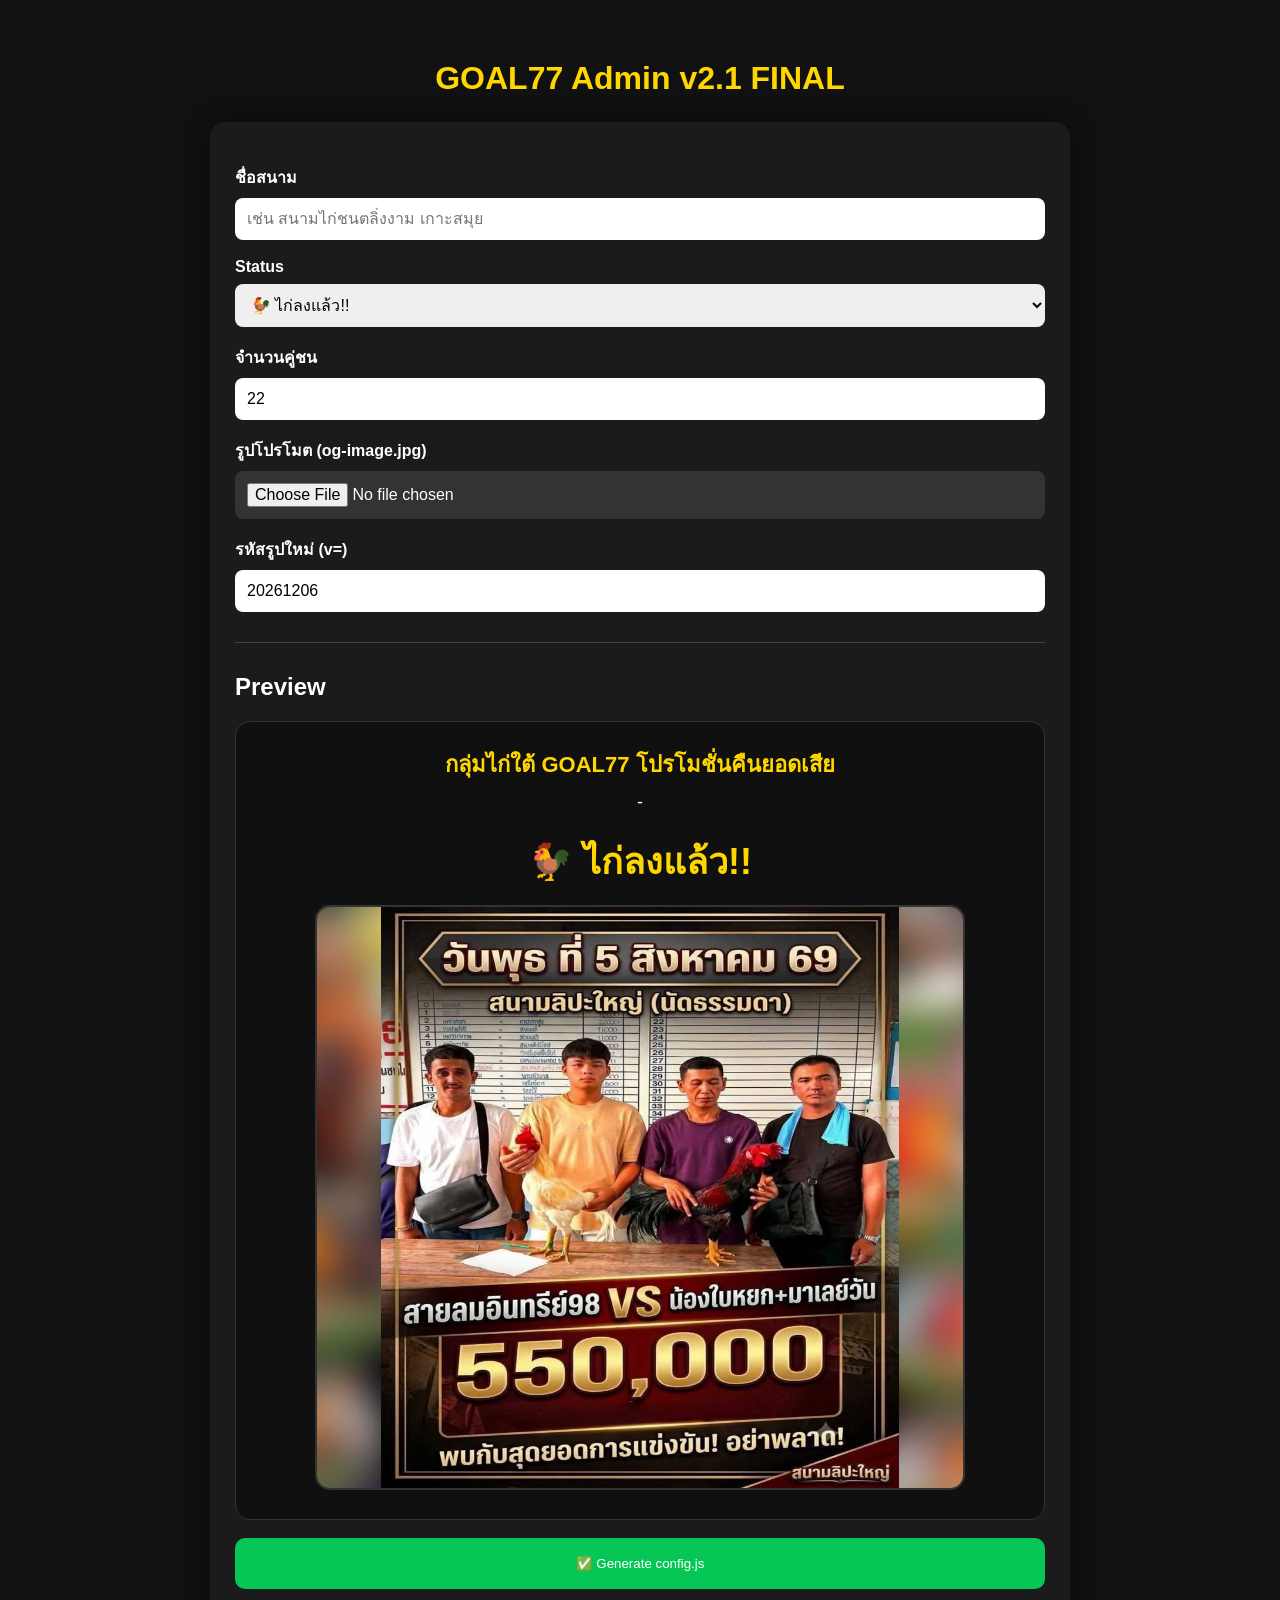
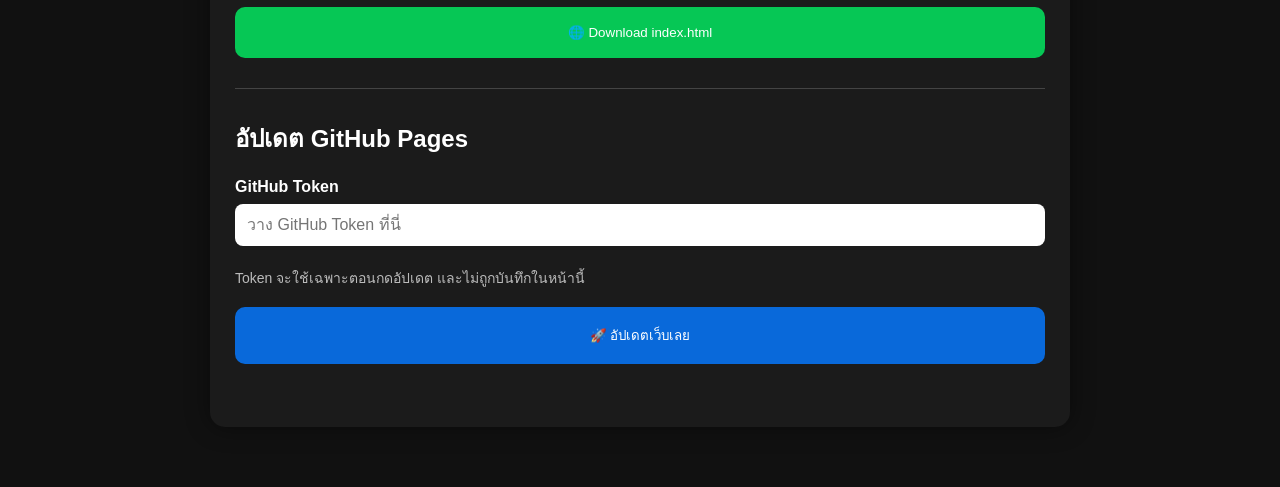
==== admin.html @ c363d934 "Update admin.html" ====
<!DOCTYPE html>
<html lang="th">
<head>
  <meta charset="UTF-8">
  <meta name="viewport" content="width=device-width, initial-scale=1.0">
  <title>GOAL77 Admin v2.1 FINAL</title>
  <style>
    * { box-sizing: border-box; }
    body { margin: 0; background: #111; color: #fff; font-family: "Segoe UI", Tahoma, sans-serif; }
    .container { width: min(900px, 100%); margin: 40px auto; padding: 20px; }
    h1 { color: #ffd700; text-align: center; margin: 0 0 25px; }
    .card { padding: 25px; border-radius: 15px; background: #1b1b1b; box-shadow: 0 0 25px rgba(0,0,0,.45); }
    label { display: block; margin: 18px 0 8px; font-weight: 700; }
    input, select { width: 100%; padding: 12px; border: 0; border-radius: 8px; font: inherit; }
    input[type=file] { background: #333; color: #fff; }
    hr { margin: 30px 0; border: 0; border-top: 1px solid #444; }
    .preview { margin-top: 14px; padding: 25px; text-align: center; border: 1px solid #333; border-radius: 15px; background: #101010; }
    .preview-brand { margin: 0 0 10px; color: #ffd700; font-size: 22px; font-weight: 700; }
    .preview-stadium { margin: 0 0 20px; font-size: 18px; }
    #previewStatus { margin: 0 0 15px; color: #ffd700; font-size: clamp(26px, 4vw, 36px); }
    #previewPairs { margin: 0 0 20px; color: #ff4d4d; font-size: clamp(20px, 3vw, 28px); }
    #previewImage { width: 100%; max-width: 650px; border: 2px solid #333; border-radius: 15px; }
    button { width: 100%; margin-top: 18px; padding: 18px; color: #fff; border: 0; border-radius: 10px; background: #06c755; font: 700 20px inherit; cursor: pointer; }
    button:hover { background: #05a84a; }
    .publish { background: #0969da; }
    .publish:hover { background: #0756b1; }
    .help { margin: 22px 0 0; color: #bbb; font-size: 14px; line-height: 1.5; }
    #publishStatus { min-height: 24px; margin: 14px 0 0; text-align: center; color: #ffd700; font-weight: 700; }
    #publishStatus a { display: inline-block; margin-top: 8px; color: #fff; text-decoration: underline; }
  </style>
</head>
<body>
  <main class="container">
    <h1>GOAL77 Admin v2.1 FINAL</h1>
    <section class="card">
      <label for="stadium">ชื่อสนาม</label>
      <input type="text" id="stadium" placeholder="เช่น สนามไก่ชนตลิ่งงาม เกาะสมุย">

    <label for="status">Status</label>

<select id="status">
    <option value="1">🐣 ไก่กำลังเคียง</option>
    <option value="2">🐥 ตอนนี้เคียงได้...คู่ มีเคียงเพิ่ม</option>
    <option value="3">✅ สรุปไก่ทั้งหมด XX คู่ !!!</option>
    <option value="4" selected>🐓 ไก่ลงแล้ว!!</option>
</select>

      <label for="pairs">จำนวนคู่ชน</label>
      <input type="number" id="pairs" min="0" value="22">

      <label for="image">รูปโปรโมต (og-image.jpg)</label>
      <input type="file" id="image" accept="image/*">

      <label for="imageVersion">รหัสรูปใหม่ (v=)</label>
      <input type="text" id="imageVersion" placeholder="เช่น 20260804 หรือ 20260804-2">

      <hr>
      <h2>Preview</h2>
      <div class="preview">
        <p class="preview-brand">กลุ่มไก่ใต้ GOAL77 โปรโมชั่นคืนยอดเสีย</p>
        <p id="previewStadium" class="preview-stadium">-</p>
        <h3 id="previewStatus">🐓 ไก่ลงแล้ว!!</h3>
        <h4 id="previewPairs">📋 สรุปไก่ทั้งหมด 22 คู่ชน</h4>
        <img id="previewImage" src="og-image.jpg" alt="Preview">
      </div>
      <button type="button" id="generate">✅ Generate config.js</button>
      <button type="button" id="downloadIndex">🌐 Download index.html</button>
      <hr>
      <h2>อัปเดต GitHub Pages</h2>
      <label for="githubToken">GitHub Token</label>
      <input type="password" id="githubToken" autocomplete="off" placeholder="วาง GitHub Token ที่นี่">
      <p class="help">Token จะใช้เฉพาะตอนกดอัปเดต และไม่ถูกบันทึกในหน้านี้</p>
      <button type="button" id="publish" class="publish">🚀 อัปเดตเว็บเลย</button>
      <p id="publishStatus" role="status" aria-live="polite"></p>
    </section>
  </main>

  <script>
    (() => {
      "use strict";
      const $ = (id) => document.getElementById(id);
      const stadium = $("stadium"), status = $("status"), pairs = $("pairs"), image = $("image");
      const version = $("imageVersion"), previewStadium = $("previewStadium"), previewStatus = $("previewStatus");
      const previewPairs = $("previewPairs"), previewImage = $("previewImage");

      function bangkokDate() {
        const p = new Intl.DateTimeFormat("en-CA", { timeZone: "Asia/Bangkok", year: "numeric", month: "2-digit", day: "2-digit" })
          .formatToParts(new Date()).reduce((o, x) => (x.type !== "literal" && (o[x.type] = x.value), o), {});
        return p.year + p.month + p.day;
      }
      version.value = bangkokDate();
      function data() { return { stadium: stadium.value.trim(), status: Number(status.value), pairs: Math.max(0, parseInt(pairs.value, 10) || 0), imageVersion: version.value.trim() || bangkokDate() }; }
      function statusText(d) { return d.status === 1 ? "🐣 ไก่กำลังเคียง" : d.status === 2 ? `🐥 ตอนนี้เคียงได้ ${d.pairs} คู่ มีเคียงเพิ่ม` : "🐓 ไก่ลงแล้ว!!"; }
      function updatePreview() {
        const d = data(); previewStadium.textContent = d.stadium || "-"; previewStatus.textContent = statusText(d);
        previewPairs.hidden = d.status !== 3; previewPairs.textContent = `📋 สรุปไก่ทั้งหมด ${d.pairs} คู่ชน`;
      }
      function download(name, text, type) {
        const url = URL.createObjectURL(new Blob([text], { type })), a = document.createElement("a");
        a.href = url; a.download = name; document.body.append(a); a.click(); a.remove(); setTimeout(() => URL.revokeObjectURL(url), 1000);
      }
      function js(value) { return JSON.stringify(value).replace(/</g, "\\u003c"); }
      function config(d) { return `const DATA = {\n  brand: ${js("กลุ่มไก่ใต้ GOAL77 โปรโมชั่นคืนยอดเสีย")},\n  stadium: ${js(d.stadium)},\n  pairs: ${d.pairs},\n  status: ${d.status},\n  image: "og-image.jpg",\n  logo: "logo.png",\n  line: "https://lin.ee/Lklfa53"\n};\n`; }
      function escapeHtml(value) { return String(value || "").replace(/&/g,"&amp;").replace(/</g,"&lt;").replace(/>/g,"&gt;").replace(/\"/g,"&quot;").replace(/'/g,"&#39;"); }
      function indexHtml(d) {
        const brand = "กลุ่มไก่ใต้ GOAL77 โปรโมชั่นคืนยอดเสีย", site = "https://guckoishiii.github.io/goal77/";
        const title = statusText(d), description = d.stadium || brand, e = escapeHtml, imageUrl = site + "og-image.jpg?v=" + encodeURIComponent(d.imageVersion);
        return `<!DOCTYPE html>
<html lang="th">
<head>
  <meta charset="UTF-8">
  <meta name="viewport" content="width=device-width, initial-scale=1.0">
  <title>${e(brand)}</title>
  <meta name="description" content="${e(description)}">
  <meta property="og:type" content="website">
  <meta property="og:title" content="${e(title)}">
  <meta property="og:description" content="${e(description)}">
  <meta property="og:image" content="${e(imageUrl)}">
  <meta property="og:url" content="${site}">
  <meta name="twitter:card" content="summary_large_image">
  <meta name="twitter:title" content="${e(title)}">
  <meta name="twitter:description" content="${e(description)}">
  <meta name="twitter:image" content="${e(imageUrl)}">
  <link rel="stylesheet" href="style.css">
</head>
<body>
  <div class="wrap">
    <img src="logo.png" class="logo" alt="GOAL77 Logo">
    <p class="brand" id="brand"></p><p class="location" id="stadium"></p>
    <h1 id="status"></h1><h2 id="pairs"></h2>
    <img id="poster" class="poster" alt="Poster">
    <a id="line" class="btn">📲 เข้ากลุ่ม LINE</a>
    <div class="info-box">
      <h2>🔥 กลุ่มไก่ใต้ GOAL77 โปรโมชั่นคืนยอดเสีย 🔥</h2>
      <div class="notice">💥 ภาพชัดระดับ <b>HD</b> มีราคากลางอากาศ ยิงสดส่งตรงจากสังเวียน 💥</div>
      <div class="promo-card"><h3>🎁 โปรโมชั่นคืนยอดเสีย 5% - 15%</h3><div class="promo-item"><span>เสีย 3,000 บาทขึ้นไป</span><strong>รับคืน 5%</strong></div><div class="promo-item"><span>เสีย 10,000 บาทขึ้นไป</span><strong>รับคืน 10%</strong></div><div class="promo-item"><span>เสีย 20,000 บาทขึ้นไป</span><strong>รับคืน 15%</strong></div></div>
      <div class="promo-card"><h3>🎁 โปรโมชั่นแนะนำเพื่อน</h3><div class="promo-item"><span>รับค่าแนะนำ</span><strong>10%</strong></div></div>
      <div class="promo-card"><h3>🎁 กิจกรรมพิเศษ</h3><div class="promo-item"><span>ทายคู่ไก่</span><strong>โบนัส 500 บาท</strong></div></div>
    </div>
  </div>
  <script src="config.js"><\/script>
  <script>
    (function () {
      var d = DATA, pairsEl = document.getElementById("pairs"), text = "";
      document.getElementById("brand").textContent = d.brand; document.getElementById("stadium").textContent = d.stadium;
      document.getElementById("poster").src = d.image; document.getElementById("poster").alt = d.brand; document.getElementById("line").href = d.line;
      if (Number(d.status) === 1) { text = "🐣 ไก่กำลังเคียง"; pairsEl.hidden = true; }
      else if (Number(d.status) === 2) { text = "🐥 ตอนนี้เคียงได้ " + d.pairs + " คู่ มีเคียงเพิ่ม"; pairsEl.hidden = true; }
      else { text = "🐓 ไก่ลงแล้ว!!"; pairsEl.textContent = "📋 สรุปไก่ทั้งหมด " + d.pairs + " คู่ชน"; }
      document.getElementById("status").textContent = text;
    }());
  <\/script>
</body>
</html>`;
      }
      [stadium, status, pairs, version].forEach(x => { x.addEventListener("input", updatePreview); x.addEventListener("change", updatePreview); });
      image.addEventListener("change", () => { const file = image.files[0]; if (file) previewImage.src = URL.createObjectURL(file); });
      $("generate").addEventListener("click", () => download("config.js", config(data()), "text/javascript;charset=utf-8"));
      $("downloadIndex").addEventListener("click", () => download("index.html", indexHtml(data()), "text/html;charset=utf-8"));
      function base64FromBytes(bytes) {
        const chunkSize = 0x8000; let binary = "";
        for (let offset = 0; offset < bytes.length; offset += chunkSize) binary += String.fromCharCode(...bytes.subarray(offset, offset + chunkSize));
        return btoa(binary);
      }
      function base64FromText(text) { return base64FromBytes(new TextEncoder().encode(text)); }
      async function getFileSha(path, token) {
        const response = await fetch(`https://api.github.com/repos/guckoishiii/goal77/contents/${path}?ref=main`, { headers: { Authorization: `Bearer ${token}`, Accept: "application/vnd.github+json" } });
        if (response.status === 404) return undefined;
        if (!response.ok) throw new Error(`GitHub อ่าน ${path} ไม่สำเร็จ`);
        return (await response.json()).sha;
      }
      async function putFile(path, content, token) {
        const sha = await getFileSha(path, token);
        const response = await fetch(`https://api.github.com/repos/guckoishiii/goal77/contents/${path}`, {
          method: "PUT",
          headers: { Authorization: `Bearer ${token}`, Accept: "application/vnd.github+json", "Content-Type": "application/json" },
          body: JSON.stringify({ message: "Update GOAL77 from Admin", branch: "main", content, ...(sha ? { sha } : {}) })
        });
        if (!response.ok) {
          const detail = await response.json().catch(() => ({}));
          throw new Error(detail.message || `GitHub อัปโหลด ${path} ไม่สำเร็จ`);
        }
      }
      $("publish").addEventListener("click", async () => {
        const token = $("githubToken").value.trim(), statusBox = $("publishStatus"), button = $("publish"), selectedImage = image.files[0];
        if (!token) { statusBox.textContent = "กรุณาวาง GitHub Token ก่อน"; return; }
        if (!selectedImage) { statusBox.textContent = "กรุณาเลือกรูป og-image.jpg ก่อนอัปเดต"; return; }
        button.disabled = true;
        statusBox.textContent = "กำลังอัปโหลดรูปและอัปเดตหน้าเว็บ…";
        try {
          const d = data();
          await putFile("og-image.jpg", base64FromBytes(new Uint8Array(await selectedImage.arrayBuffer())), token);
          await putFile("config.js", base64FromText(config(d)), token);
          await putFile("index.html", base64FromText(indexHtml(d)), token);
          statusBox.replaceChildren(
            document.createTextNode("อัปเดตสำเร็จ! รอ GitHub Pages ประมาณ 1–2 นาที"),
            document.createElement("br"),
            Object.assign(document.createElement("a"), { href: "https://guckoishiii.github.io/goal77/", target: "_blank", rel: "noopener noreferrer", textContent: "เปิดหน้าเว็บจริง ↗" })
          );
          $("githubToken").value = "";
        } catch (error) {
          statusBox.textContent = `อัปเดตไม่สำเร็จ: ${error.message}`;
        } finally { button.disabled = false; }
      });
      updatePreview();
    })();
  </script>
</body>
</html>
---- style.css ----
/* ======================================
   GOAL77 Landing Page Final
====================================== */

*{
    margin:0;
    padding:0;
    box-sizing:border-box;
}

body{
    font-family:"Segoe UI",Tahoma,sans-serif;
    color:#fff;

    background:
        linear-gradient(rgba(0,0,0,.45),rgba(0,0,0,.80)),
        url("background.jpg");

    background-size:cover;
    background-position:center;
    background-repeat:no-repeat;
    background-attachment:fixed;
}

.wrap{

    width:100%;
    max-width:950px;

    margin:40px auto;

    text-align:center;

    padding:45px 25px;

    background:rgba(0,0,0,.30);

    backdrop-filter:blur(8px);

    border-radius:25px;

    border:1px solid rgba(255,255,255,.08);

    box-shadow:
        0 0 40px rgba(0,0,0,.55);

}

/* ==========================
   LOGO
========================== */

.logo{

    width:220px;

    max-width:70%;

    display:block;

    margin:0 auto 20px;

    filter:drop-shadow(0 8px 20px rgba(0,0,0,.55));

}

/* ==========================
   TEXT
========================== */

.brand{

    color:#FFD700;

    font-size:30px;

    font-weight:bold;

    margin-bottom:12px;

    text-shadow:
        0 0 12px rgba(255,215,0,.7);

}

.location{

    font-size:21px;

    color:#ffffff;

    margin-bottom:25px;

}

h1{

    color:#FFD700;

    font-size:72px;

    margin-bottom:10px;

    text-shadow:
        0 0 18px rgba(255,180,0,.8),
        3px 3px 8px #000;

}

h2{

    color:#ff4d4d;

    font-size:64px;

    margin-bottom:35px;

    text-shadow:
        0 0 18px rgba(255,0,0,.8),
        3px 3px 8px #000;

}

/* ==========================
   POSTER
========================== */

.poster{

    width:100%;

    max-width:820px;

    display:block;

    margin:0 auto 45px;

    border-radius:20px;

    border:3px solid rgba(255,255,255,.15);

    box-shadow:
        0 15px 40px rgba(0,0,0,.65);

}

/* ==========================
   BUTTON
========================== */

.btn{

    display:inline-block;

    background:#06C755;

    color:#fff;

    text-decoration:none;

    font-size:28px;

    font-weight:bold;

    padding:20px 65px;

    border-radius:14px;

    transition:.25s;

    box-shadow:
        0 0 25px rgba(6,199,85,.45);

}

.btn:hover{

    transform:translateY(-3px) scale(1.04);

    box-shadow:
        0 0 35px rgba(6,199,85,.8);

}

/* ==========================
   PROMOTION
========================== */

.info-box{

    max-width:900px;

    margin:60px auto 20px;

    background:rgba(0,0,0,.65);

    border:2px solid rgba(255,215,0,.30);

    border-radius:20px;

    padding:35px;

    text-align:left;

    box-shadow:
        0 0 30px rgba(0,0,0,.40);

}

.info-box h2{

    text-align:center;

    color:#FFD700;

    font-size:36px;

    margin-bottom:25px;

}

.notice{

    background:#a00000;

    color:#fff;

    padding:18px;

    border-radius:12px;

    text-align:center;

    font-size:21px;

    font-weight:bold;

    margin-bottom:30px;

}

.promo-card{

    background:rgba(255,255,255,.05);

    border-left:5px solid #FFD700;

    padding:20px;

    border-radius:12px;

    margin-bottom:25px;

}

.promo-card h3{

    color:#FFD700;

    font-size:28px;

    margin-bottom:15px;

}

.promo-item{

    display:flex;

    justify-content:space-between;

    align-items:center;

    padding:12px 0;

    border-bottom:1px solid rgba(255,255,255,.10);

    font-size:20px;

}

.promo-item:last-child{

    border-bottom:none;

}

.promo-item strong{

    color:#00ff84;

    font-size:24px;

}

/* ==========================
   MOBILE
========================== */

@media(max-width:768px){

.wrap{

    margin:20px;

    padding:25px 15px;

}

.logo{

    width:170px;

}

.brand{

    font-size:22px;

}

.location{

    font-size:17px;

}

h1{

    font-size:46px;

}

h2{

    font-size:40px;

}

.poster{

    max-width:100%;

    border-radius:15px;

}

.btn{

    width:100%;

    font-size:22px;

    padding:18px;

}

.info-box{

    padding:20px;

}

.info-box h2{

    font-size:25px;

}

.notice{

    font-size:17px;

}

.promo-card h3{

    font-size:21px;

}

.promo-item{

    flex-direction:column;

    align-items:flex-start;

    gap:6px;

    font-size:17px;

}

.promo-item strong{

    font-size:21px;

}

}
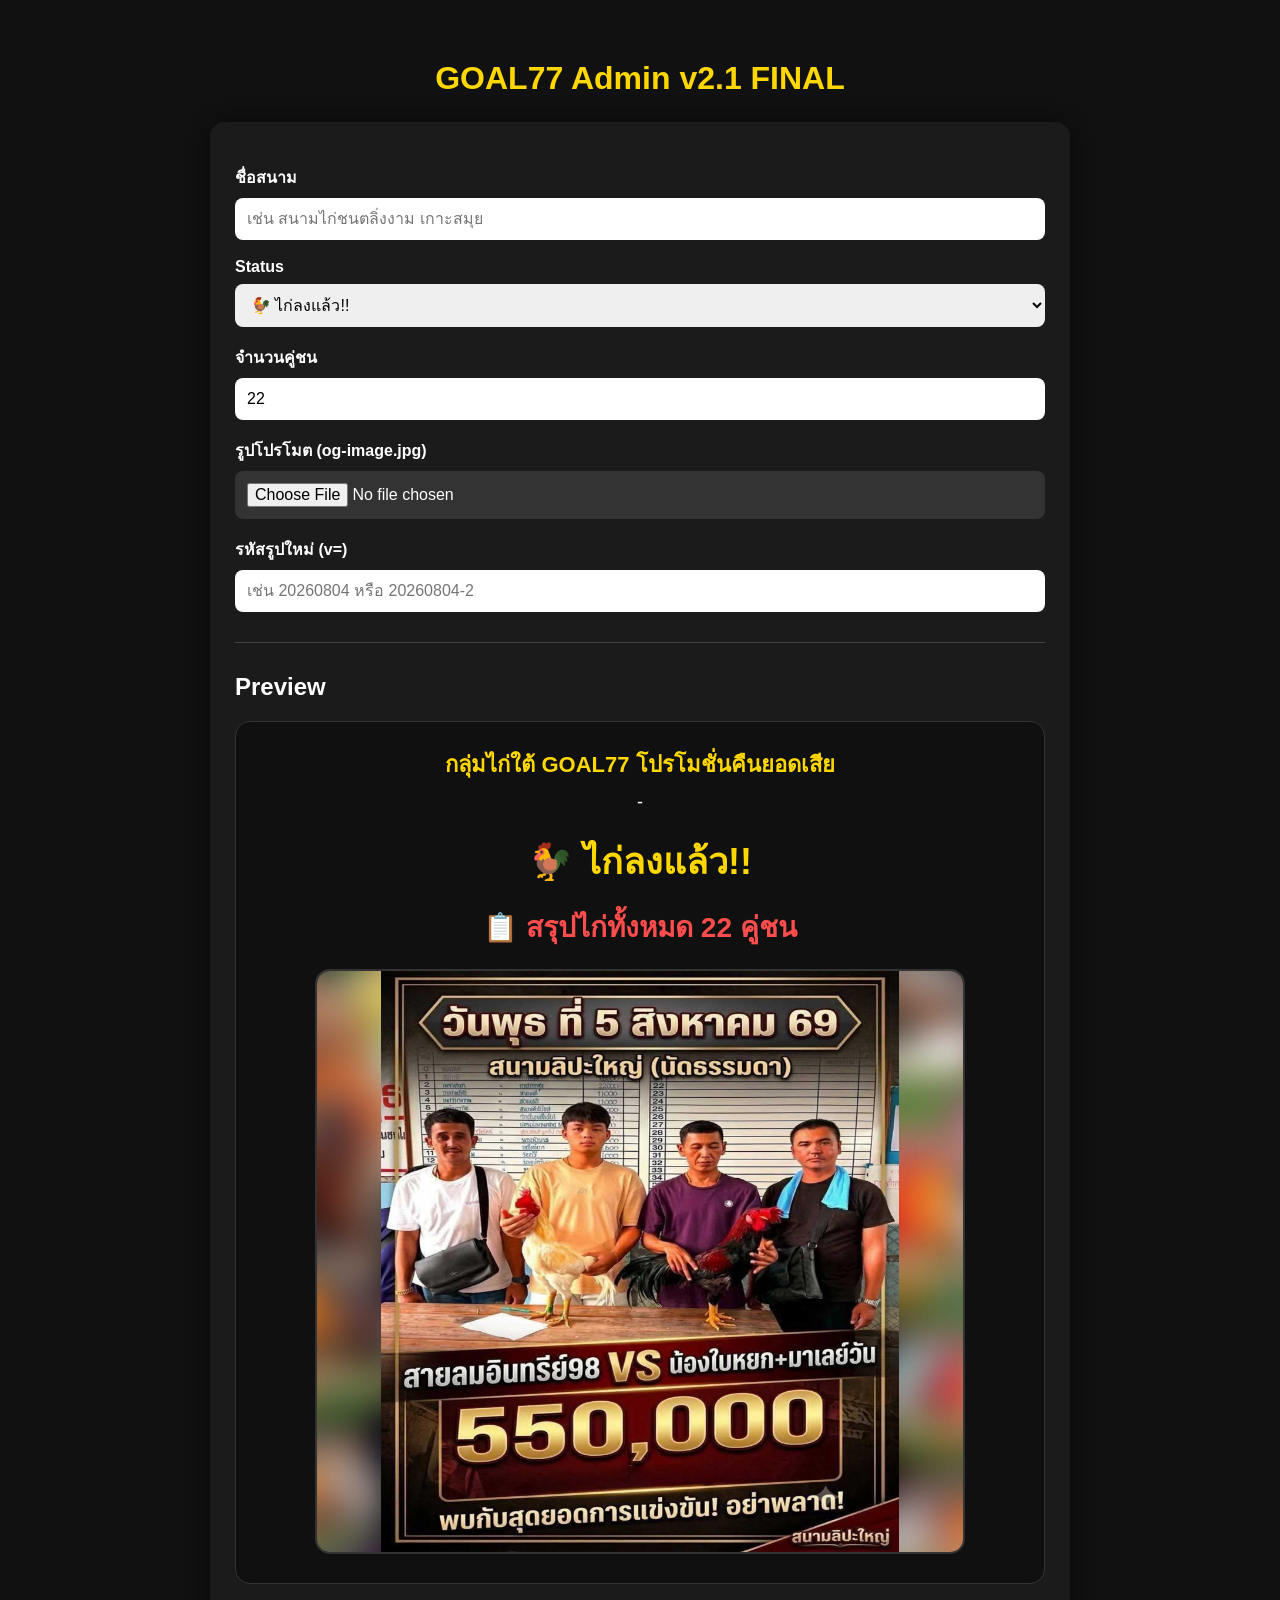
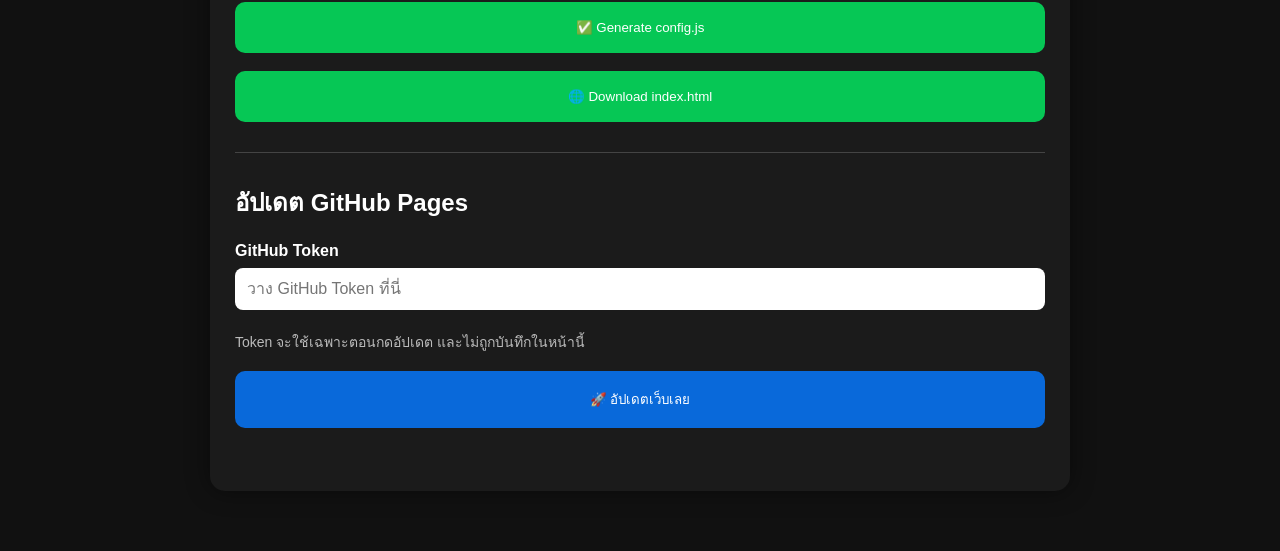
==== commit 5196dfdb: "Update admin.html" ====
--- a/admin.html
+++ b/admin.html
@@ -90,11 +90,81 @@
       }
       version.value = bangkokDate();
       function data() { return { stadium: stadium.value.trim(), status: Number(status.value), pairs: Math.max(0, parseInt(pairs.value, 10) || 0), imageVersion: version.value.trim() || bangkokDate() }; }
-      function statusText(d) { return d.status === 1 ? "🐣 ไก่กำลังเคียง" : d.status === 2 ? `🐥 ตอนนี้เคียงได้ ${d.pairs} คู่ มีเคียงเพิ่ม` : "🐓 ไก่ลงแล้ว!!"; }
-      function updatePreview() {
-        const d = data(); previewStadium.textContent = d.stadium || "-"; previewStatus.textContent = statusText(d);
-        previewPairs.hidden = d.status !== 3; previewPairs.textContent = `📋 สรุปไก่ทั้งหมด ${d.pairs} คู่ชน`;
-      }
+    function statusText(d){
+
+    switch(d.status){
+
+        case 1:
+
+            return "🐣 ไก่กำลังเคียง";
+
+        case 2:
+
+            return `🐥 ตอนนี้เคียงได้ ${d.pairs} คู่ มีเคียงเพิ่ม`;
+
+        case 3:
+
+            return `✅ สรุปไก่ทั้งหมด ${d.pairs} คู่ !!!`;
+
+        case 4:
+
+            return "🐓 ไก่ลงแล้ว!!";
+
+        default:
+
+            return "";
+
+    }
+
+}
+      ffunction updatePreview(){
+
+    const d = data();
+
+    previewStadium.textContent =
+    d.stadium || "-";
+
+    switch(d.status){
+
+        case 1:
+
+            previewStatus.textContent =
+            "🐣 ไก่กำลังเคียง";
+
+            previewPairs.hidden = true;
+
+            break;
+
+        case 2:
+
+            previewStatus.textContent =
+            `🐥 ตอนนี้เคียงได้ ${d.pairs} คู่ มีเคียงเพิ่ม`;
+
+            previewPairs.hidden = true;
+
+            break;
+
+        case 3:
+
+            previewStatus.textContent =
+            `✅ สรุปไก่ทั้งหมด ${d.pairs} คู่ !!!`;
+
+            previewPairs.hidden = true;
+
+            break;
+
+        case 4:
+
+            previewStatus.innerHTML =
+            `✅ สรุปไก่ทั้งหมด ${d.pairs} คู่ !!!<br>🐓 ไก่ลงแล้ว!!`;
+
+            previewPairs.hidden = true;
+
+            break;
+
+    }
+
+}
       function download(name, text, type) {
         const url = URL.createObjectURL(new Blob([text], { type })), a = document.createElement("a");
         a.href = url; a.download = name; document.body.append(a); a.click(); a.remove(); setTimeout(() => URL.revokeObjectURL(url), 1000);
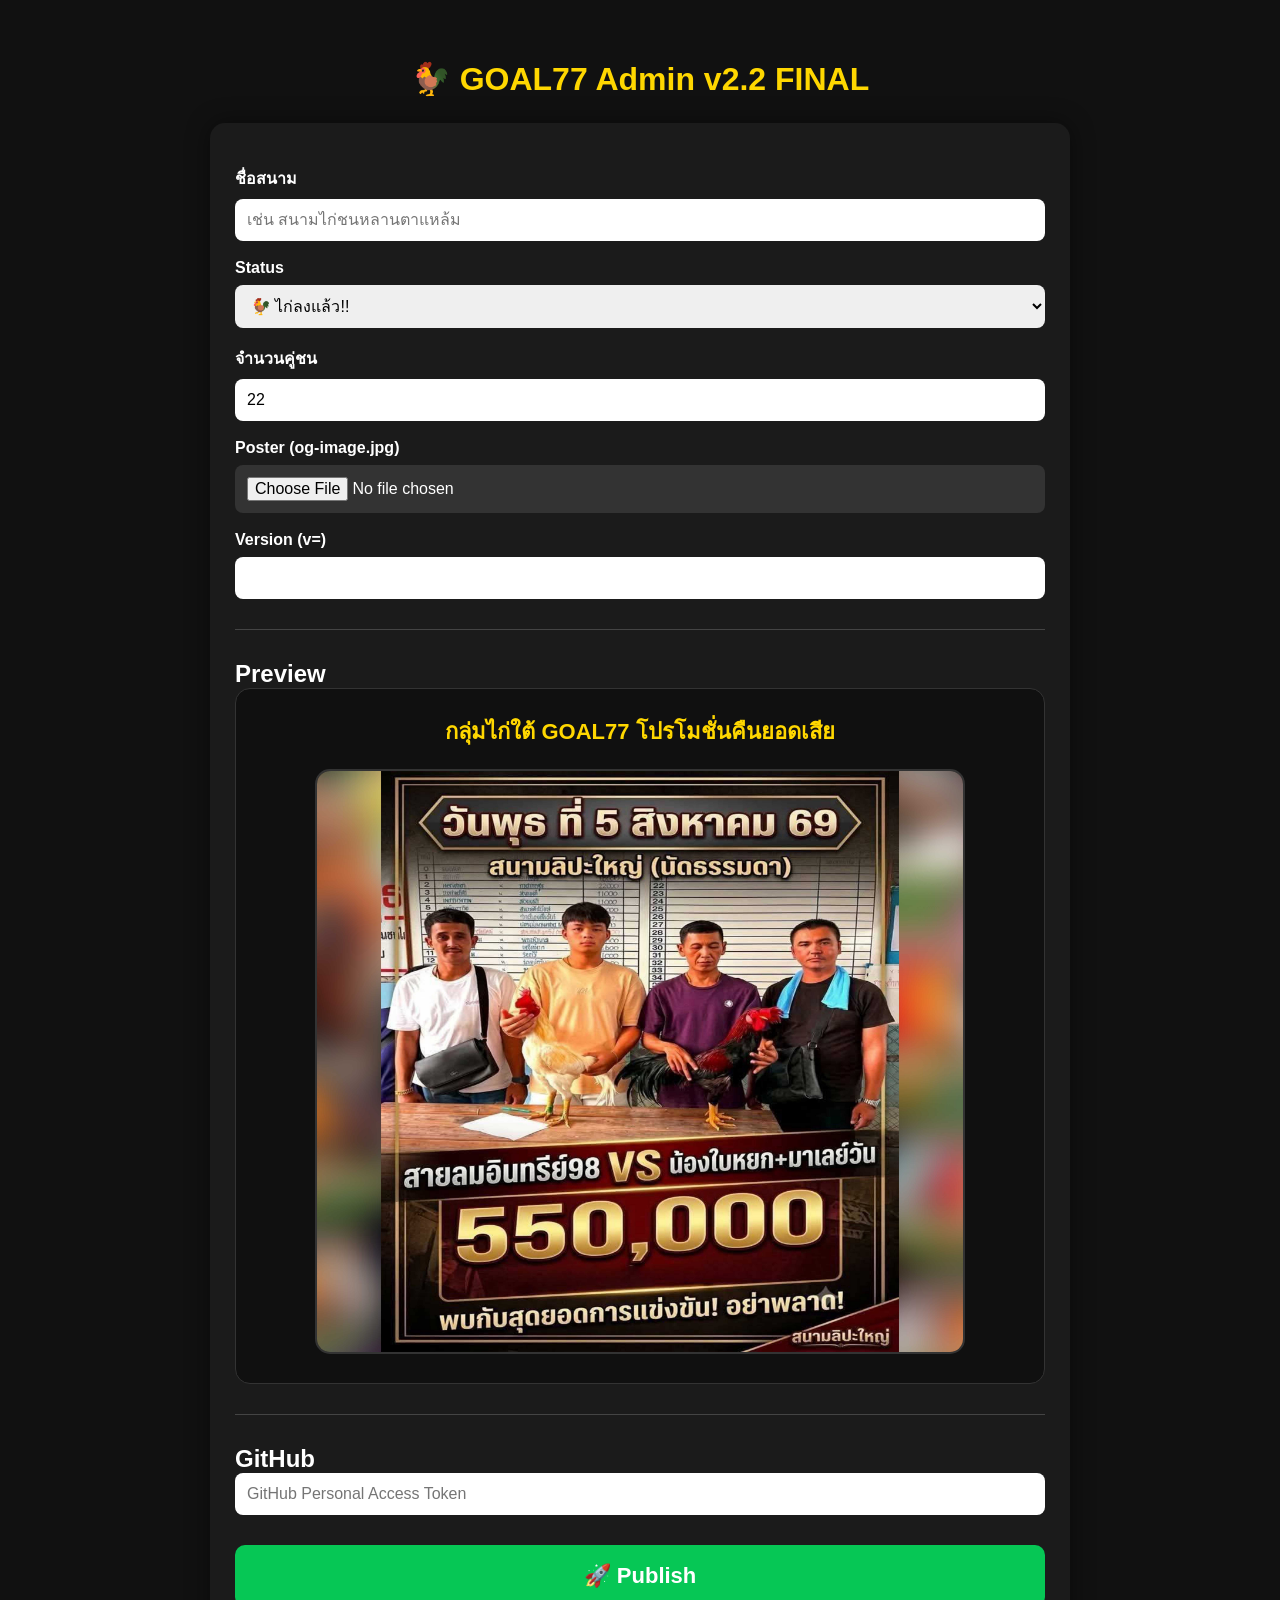
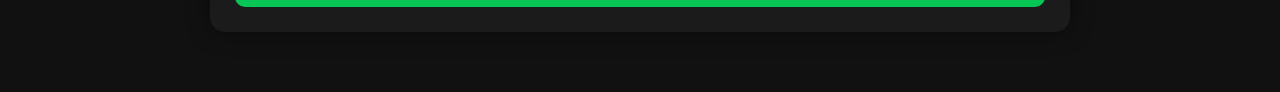
==== commit 30dba640: "Update admin.html" ====
--- a/admin.html
+++ b/admin.html
@@ -1,279 +1,126 @@
 <!DOCTYPE html>
 <html lang="th">
 <head>
-  <meta charset="UTF-8">
-  <meta name="viewport" content="width=device-width, initial-scale=1.0">
-  <title>GOAL77 Admin v2.1 FINAL</title>
-  <style>
-    * { box-sizing: border-box; }
-    body { margin: 0; background: #111; color: #fff; font-family: "Segoe UI", Tahoma, sans-serif; }
-    .container { width: min(900px, 100%); margin: 40px auto; padding: 20px; }
-    h1 { color: #ffd700; text-align: center; margin: 0 0 25px; }
-    .card { padding: 25px; border-radius: 15px; background: #1b1b1b; box-shadow: 0 0 25px rgba(0,0,0,.45); }
-    label { display: block; margin: 18px 0 8px; font-weight: 700; }
-    input, select { width: 100%; padding: 12px; border: 0; border-radius: 8px; font: inherit; }
-    input[type=file] { background: #333; color: #fff; }
-    hr { margin: 30px 0; border: 0; border-top: 1px solid #444; }
-    .preview { margin-top: 14px; padding: 25px; text-align: center; border: 1px solid #333; border-radius: 15px; background: #101010; }
-    .preview-brand { margin: 0 0 10px; color: #ffd700; font-size: 22px; font-weight: 700; }
-    .preview-stadium { margin: 0 0 20px; font-size: 18px; }
-    #previewStatus { margin: 0 0 15px; color: #ffd700; font-size: clamp(26px, 4vw, 36px); }
-    #previewPairs { margin: 0 0 20px; color: #ff4d4d; font-size: clamp(20px, 3vw, 28px); }
-    #previewImage { width: 100%; max-width: 650px; border: 2px solid #333; border-radius: 15px; }
-    button { width: 100%; margin-top: 18px; padding: 18px; color: #fff; border: 0; border-radius: 10px; background: #06c755; font: 700 20px inherit; cursor: pointer; }
-    button:hover { background: #05a84a; }
-    .publish { background: #0969da; }
-    .publish:hover { background: #0756b1; }
-    .help { margin: 22px 0 0; color: #bbb; font-size: 14px; line-height: 1.5; }
-    #publishStatus { min-height: 24px; margin: 14px 0 0; text-align: center; color: #ffd700; font-weight: 700; }
-    #publishStatus a { display: inline-block; margin-top: 8px; color: #fff; text-decoration: underline; }
-  </style>
+
+    <meta charset="UTF-8">
+    <meta name="viewport" content="width=device-width, initial-scale=1.0">
+
+    <title>GOAL77 Admin v2.2 FINAL</title>
+
+    <link rel="stylesheet" href="admin.css">
+
 </head>
+
 <body>
-  <main class="container">
-    <h1>GOAL77 Admin v2.1 FINAL</h1>
-    <section class="card">
-      <label for="stadium">ชื่อสนาม</label>
-      <input type="text" id="stadium" placeholder="เช่น สนามไก่ชนตลิ่งงาม เกาะสมุย">
 
-    <label for="status">Status</label>
+<div class="container">
 
-<select id="status">
-    <option value="1">🐣 ไก่กำลังเคียง</option>
-    <option value="2">🐥 ตอนนี้เคียงได้...คู่ มีเคียงเพิ่ม</option>
-    <option value="3">✅ สรุปไก่ทั้งหมด XX คู่ !!!</option>
-    <option value="4" selected>🐓 ไก่ลงแล้ว!!</option>
-</select>
+    <h1>🐓 GOAL77 Admin v2.2 FINAL</h1>
 
-      <label for="pairs">จำนวนคู่ชน</label>
-      <input type="number" id="pairs" min="0" value="22">
+    <div class="card">
 
-      <label for="image">รูปโปรโมต (og-image.jpg)</label>
-      <input type="file" id="image" accept="image/*">
+        <label>ชื่อสนาม</label>
 
-      <label for="imageVersion">รหัสรูปใหม่ (v=)</label>
-      <input type="text" id="imageVersion" placeholder="เช่น 20260804 หรือ 20260804-2">
+        <input
+            type="text"
+            id="stadium"
+            placeholder="เช่น สนามไก่ชนหลานตาแหล้ม">
 
-      <hr>
-      <h2>Preview</h2>
-      <div class="preview">
-        <p class="preview-brand">กลุ่มไก่ใต้ GOAL77 โปรโมชั่นคืนยอดเสีย</p>
-        <p id="previewStadium" class="preview-stadium">-</p>
-        <h3 id="previewStatus">🐓 ไก่ลงแล้ว!!</h3>
-        <h4 id="previewPairs">📋 สรุปไก่ทั้งหมด 22 คู่ชน</h4>
-        <img id="previewImage" src="og-image.jpg" alt="Preview">
-      </div>
-      <button type="button" id="generate">✅ Generate config.js</button>
-      <button type="button" id="downloadIndex">🌐 Download index.html</button>
-      <hr>
-      <h2>อัปเดต GitHub Pages</h2>
-      <label for="githubToken">GitHub Token</label>
-      <input type="password" id="githubToken" autocomplete="off" placeholder="วาง GitHub Token ที่นี่">
-      <p class="help">Token จะใช้เฉพาะตอนกดอัปเดต และไม่ถูกบันทึกในหน้านี้</p>
-      <button type="button" id="publish" class="publish">🚀 อัปเดตเว็บเลย</button>
-      <p id="publishStatus" role="status" aria-live="polite"></p>
-    </section>
-  </main>
+        <label>Status</label>
 
-  <script>
-    (() => {
-      "use strict";
-      const $ = (id) => document.getElementById(id);
-      const stadium = $("stadium"), status = $("status"), pairs = $("pairs"), image = $("image");
-      const version = $("imageVersion"), previewStadium = $("previewStadium"), previewStatus = $("previewStatus");
-      const previewPairs = $("previewPairs"), previewImage = $("previewImage");
+        <select id="status">
 
-      function bangkokDate() {
-        const p = new Intl.DateTimeFormat("en-CA", { timeZone: "Asia/Bangkok", year: "numeric", month: "2-digit", day: "2-digit" })
-          .formatToParts(new Date()).reduce((o, x) => (x.type !== "literal" && (o[x.type] = x.value), o), {});
-        return p.year + p.month + p.day;
-      }
-      version.value = bangkokDate();
-      function data() { return { stadium: stadium.value.trim(), status: Number(status.value), pairs: Math.max(0, parseInt(pairs.value, 10) || 0), imageVersion: version.value.trim() || bangkokDate() }; }
-    function statusText(d){
+            <option value="1">
+                🐣 ไก่กำลังเคียง
+            </option>
 
-    switch(d.status){
+            <option value="2">
+                🐥 ตอนนี้เคียงได้ XX คู่ มีเคียงเพิ่ม
+            </option>
 
-        case 1:
+            <option value="3">
+                ✅ สรุปไก่ทั้งหมด XX คู่ !!!
+            </option>
 
-            return "🐣 ไก่กำลังเคียง";
+            <option value="4" selected>
+                🐓 ไก่ลงแล้ว!!
+            </option>
 
-        case 2:
+        </select>
 
-            return `🐥 ตอนนี้เคียงได้ ${d.pairs} คู่ มีเคียงเพิ่ม`;
+        <label>จำนวนคู่ชน</label>
 
-        case 3:
+        <input
+            type="number"
+            id="pairs"
+            value="22">
 
-            return `✅ สรุปไก่ทั้งหมด ${d.pairs} คู่ !!!`;
+        <label>Poster (og-image.jpg)</label>
 
-        case 4:
+        <input
+            type="file"
+            id="image"
+            accept="image/*">
 
-            return "🐓 ไก่ลงแล้ว!!";
+        <label>Version (v=)</label>
 
-        default:
+        <input
+            type="text"
+            id="imageVersion">
 
-            return "";
+        <hr>
 
-    }
+        <h2>Preview</h2>
 
-}
-      ffunction updatePreview(){
+        <div class="preview">
 
-    const d = data();
+            <div class="preview-brand">
+                กลุ่มไก่ใต้ GOAL77 โปรโมชั่นคืนยอดเสีย
+            </div>
 
-    previewStadium.textContent =
-    d.stadium || "-";
+            <div
+                id="previewStadium"
+                class="preview-stadium">
+            </div>
 
-    switch(d.status){
+            <h2 id="previewStatus"></h2>
 
-        case 1:
+            <img
+                id="previewImage"
+                src="og-image.jpg">
 
-            previewStatus.textContent =
-            "🐣 ไก่กำลังเคียง";
+        </div>
 
-            previewPairs.hidden = true;
+        <hr>
 
-            break;
+        <h2>GitHub</h2>
 
-        case 2:
+        <input
+            type="password"
+            id="githubToken"
+            placeholder="GitHub Personal Access Token">
 
-            previewStatus.textContent =
-            `🐥 ตอนนี้เคียงได้ ${d.pairs} คู่ มีเคียงเพิ่ม`;
+        <button
+            id="publish"
+            class="publish">
 
-            previewPairs.hidden = true;
+            🚀 Publish
 
-            break;
+        </button>
 
-        case 3:
+        <div id="progress"></div>
 
-            previewStatus.textContent =
-            `✅ สรุปไก่ทั้งหมด ${d.pairs} คู่ !!!`;
+        <div id="publishLog"></div>
 
-            previewPairs.hidden = true;
+    </div>
 
-            break;
+</div>
 
-        case 4:
+<script src="template.js"></script>
 
-            previewStatus.innerHTML =
-            `✅ สรุปไก่ทั้งหมด ${d.pairs} คู่ !!!<br>🐓 ไก่ลงแล้ว!!`;
+<script src="github.js"></script>
 
-            previewPairs.hidden = true;
+<script src="admin.js"></script>
 
-            break;
-
-    }
-
-}
-      function download(name, text, type) {
-        const url = URL.createObjectURL(new Blob([text], { type })), a = document.createElement("a");
-        a.href = url; a.download = name; document.body.append(a); a.click(); a.remove(); setTimeout(() => URL.revokeObjectURL(url), 1000);
-      }
-      function js(value) { return JSON.stringify(value).replace(/</g, "\\u003c"); }
-      function config(d) { return `const DATA = {\n  brand: ${js("กลุ่มไก่ใต้ GOAL77 โปรโมชั่นคืนยอดเสีย")},\n  stadium: ${js(d.stadium)},\n  pairs: ${d.pairs},\n  status: ${d.status},\n  image: "og-image.jpg",\n  logo: "logo.png",\n  line: "https://lin.ee/Lklfa53"\n};\n`; }
-      function escapeHtml(value) { return String(value || "").replace(/&/g,"&amp;").replace(/</g,"&lt;").replace(/>/g,"&gt;").replace(/\"/g,"&quot;").replace(/'/g,"&#39;"); }
-      function indexHtml(d) {
-        const brand = "กลุ่มไก่ใต้ GOAL77 โปรโมชั่นคืนยอดเสีย", site = "https://guckoishiii.github.io/goal77/";
-        const title = statusText(d), description = d.stadium || brand, e = escapeHtml, imageUrl = site + "og-image.jpg?v=" + encodeURIComponent(d.imageVersion);
-        return `<!DOCTYPE html>
-<html lang="th">
-<head>
-  <meta charset="UTF-8">
-  <meta name="viewport" content="width=device-width, initial-scale=1.0">
-  <title>${e(brand)}</title>
-  <meta name="description" content="${e(description)}">
-  <meta property="og:type" content="website">
-  <meta property="og:title" content="${e(title)}">
-  <meta property="og:description" content="${e(description)}">
-  <meta property="og:image" content="${e(imageUrl)}">
-  <meta property="og:url" content="${site}">
-  <meta name="twitter:card" content="summary_large_image">
-  <meta name="twitter:title" content="${e(title)}">
-  <meta name="twitter:description" content="${e(description)}">
-  <meta name="twitter:image" content="${e(imageUrl)}">
-  <link rel="stylesheet" href="style.css">
-</head>
-<body>
-  <div class="wrap">
-    <img src="logo.png" class="logo" alt="GOAL77 Logo">
-    <p class="brand" id="brand"></p><p class="location" id="stadium"></p>
-    <h1 id="status"></h1><h2 id="pairs"></h2>
-    <img id="poster" class="poster" alt="Poster">
-    <a id="line" class="btn">📲 เข้ากลุ่ม LINE</a>
-    <div class="info-box">
-      <h2>🔥 กลุ่มไก่ใต้ GOAL77 โปรโมชั่นคืนยอดเสีย 🔥</h2>
-      <div class="notice">💥 ภาพชัดระดับ <b>HD</b> มีราคากลางอากาศ ยิงสดส่งตรงจากสังเวียน 💥</div>
-      <div class="promo-card"><h3>🎁 โปรโมชั่นคืนยอดเสีย 5% - 15%</h3><div class="promo-item"><span>เสีย 3,000 บาทขึ้นไป</span><strong>รับคืน 5%</strong></div><div class="promo-item"><span>เสีย 10,000 บาทขึ้นไป</span><strong>รับคืน 10%</strong></div><div class="promo-item"><span>เสีย 20,000 บาทขึ้นไป</span><strong>รับคืน 15%</strong></div></div>
-      <div class="promo-card"><h3>🎁 โปรโมชั่นแนะนำเพื่อน</h3><div class="promo-item"><span>รับค่าแนะนำ</span><strong>10%</strong></div></div>
-      <div class="promo-card"><h3>🎁 กิจกรรมพิเศษ</h3><div class="promo-item"><span>ทายคู่ไก่</span><strong>โบนัส 500 บาท</strong></div></div>
-    </div>
-  </div>
-  <script src="config.js"><\/script>
-  <script>
-    (function () {
-      var d = DATA, pairsEl = document.getElementById("pairs"), text = "";
-      document.getElementById("brand").textContent = d.brand; document.getElementById("stadium").textContent = d.stadium;
-      document.getElementById("poster").src = d.image; document.getElementById("poster").alt = d.brand; document.getElementById("line").href = d.line;
-      if (Number(d.status) === 1) { text = "🐣 ไก่กำลังเคียง"; pairsEl.hidden = true; }
-      else if (Number(d.status) === 2) { text = "🐥 ตอนนี้เคียงได้ " + d.pairs + " คู่ มีเคียงเพิ่ม"; pairsEl.hidden = true; }
-      else { text = "🐓 ไก่ลงแล้ว!!"; pairsEl.textContent = "📋 สรุปไก่ทั้งหมด " + d.pairs + " คู่ชน"; }
-      document.getElementById("status").textContent = text;
-    }());
-  <\/script>
-</body>
-</html>`;
-      }
-      [stadium, status, pairs, version].forEach(x => { x.addEventListener("input", updatePreview); x.addEventListener("change", updatePreview); });
-      image.addEventListener("change", () => { const file = image.files[0]; if (file) previewImage.src = URL.createObjectURL(file); });
-      $("generate").addEventListener("click", () => download("config.js", config(data()), "text/javascript;charset=utf-8"));
-      $("downloadIndex").addEventListener("click", () => download("index.html", indexHtml(data()), "text/html;charset=utf-8"));
-      function base64FromBytes(bytes) {
-        const chunkSize = 0x8000; let binary = "";
-        for (let offset = 0; offset < bytes.length; offset += chunkSize) binary += String.fromCharCode(...bytes.subarray(offset, offset + chunkSize));
-        return btoa(binary);
-      }
-      function base64FromText(text) { return base64FromBytes(new TextEncoder().encode(text)); }
-      async function getFileSha(path, token) {
-        const response = await fetch(`https://api.github.com/repos/guckoishiii/goal77/contents/${path}?ref=main`, { headers: { Authorization: `Bearer ${token}`, Accept: "application/vnd.github+json" } });
-        if (response.status === 404) return undefined;
-        if (!response.ok) throw new Error(`GitHub อ่าน ${path} ไม่สำเร็จ`);
-        return (await response.json()).sha;
-      }
-      async function putFile(path, content, token) {
-        const sha = await getFileSha(path, token);
-        const response = await fetch(`https://api.github.com/repos/guckoishiii/goal77/contents/${path}`, {
-          method: "PUT",
-          headers: { Authorization: `Bearer ${token}`, Accept: "application/vnd.github+json", "Content-Type": "application/json" },
-          body: JSON.stringify({ message: "Update GOAL77 from Admin", branch: "main", content, ...(sha ? { sha } : {}) })
-        });
-        if (!response.ok) {
-          const detail = await response.json().catch(() => ({}));
-          throw new Error(detail.message || `GitHub อัปโหลด ${path} ไม่สำเร็จ`);
-        }
-      }
-      $("publish").addEventListener("click", async () => {
-        const token = $("githubToken").value.trim(), statusBox = $("publishStatus"), button = $("publish"), selectedImage = image.files[0];
-        if (!token) { statusBox.textContent = "กรุณาวาง GitHub Token ก่อน"; return; }
-        if (!selectedImage) { statusBox.textContent = "กรุณาเลือกรูป og-image.jpg ก่อนอัปเดต"; return; }
-        button.disabled = true;
-        statusBox.textContent = "กำลังอัปโหลดรูปและอัปเดตหน้าเว็บ…";
-        try {
-          const d = data();
-          await putFile("og-image.jpg", base64FromBytes(new Uint8Array(await selectedImage.arrayBuffer())), token);
-          await putFile("config.js", base64FromText(config(d)), token);
-          await putFile("index.html", base64FromText(indexHtml(d)), token);
-          statusBox.replaceChildren(
-            document.createTextNode("อัปเดตสำเร็จ! รอ GitHub Pages ประมาณ 1–2 นาที"),
-            document.createElement("br"),
-            Object.assign(document.createElement("a"), { href: "https://guckoishiii.github.io/goal77/", target: "_blank", rel: "noopener noreferrer", textContent: "เปิดหน้าเว็บจริง ↗" })
-          );
-          $("githubToken").value = "";
-        } catch (error) {
-          statusBox.textContent = `อัปเดตไม่สำเร็จ: ${error.message}`;
-        } finally { button.disabled = false; }
-      });
-      updatePreview();
-    })();
-  </script>
 </body>
 </html>
--- a/admin.css
+++ b/admin.css
@@ -0,0 +1,224 @@
+*{
+    margin:0;
+    padding:0;
+    box-sizing:border-box;
+}
+
+body{
+
+    font-family:"Segoe UI",Tahoma,sans-serif;
+
+    background:#111;
+
+    color:#fff;
+
+}
+
+.container{
+
+    width:100%;
+
+    max-width:900px;
+
+    margin:40px auto;
+
+    padding:20px;
+
+}
+
+h1{
+
+    text-align:center;
+
+    color:#FFD700;
+
+    margin-bottom:25px;
+
+}
+
+.card{
+
+    background:#1b1b1b;
+
+    border-radius:15px;
+
+    padding:25px;
+
+    box-shadow:0 0 25px rgba(0,0,0,.45);
+
+}
+
+label{
+
+    display:block;
+
+    margin-top:18px;
+
+    margin-bottom:8px;
+
+    font-weight:bold;
+
+}
+
+input,
+select{
+
+    width:100%;
+
+    padding:12px;
+
+    border:none;
+
+    border-radius:8px;
+
+    font-size:16px;
+
+    outline:none;
+
+}
+
+input[type=file]{
+
+    background:#333;
+
+    color:#fff;
+
+    cursor:pointer;
+
+}
+
+hr{
+
+    margin:30px 0;
+
+    border:none;
+
+    border-top:1px solid #444;
+
+}
+
+.preview{
+
+    background:#101010;
+
+    border-radius:15px;
+
+    padding:25px;
+
+    text-align:center;
+
+    border:1px solid #333;
+
+}
+
+.preview-brand{
+
+    color:#FFD700;
+
+    font-size:22px;
+
+    font-weight:bold;
+
+    margin-bottom:10px;
+
+}
+
+.preview-stadium{
+
+    font-size:18px;
+
+    margin-bottom:20px;
+
+}
+
+#previewStatus{
+
+    color:#FFD700;
+
+    font-size:36px;
+
+    margin-bottom:15px;
+
+}
+
+#previewPairs{
+
+    color:#ff4d4d;
+
+    font-size:28px;
+
+    margin-bottom:20px;
+
+}
+
+#previewImage{
+
+    width:100%;
+
+    max-width:650px;
+
+    border-radius:15px;
+
+    border:2px solid #333;
+
+}
+
+button{
+
+    width:100%;
+
+    margin-top:30px;
+
+    padding:18px;
+
+    font-size:22px;
+
+    font-weight:bold;
+
+    color:#fff;
+
+    background:#06C755;
+
+    border:none;
+
+    border-radius:10px;
+
+    cursor:pointer;
+
+    transition:.2s;
+
+}
+
+button:hover{
+
+    background:#05a84a;
+
+}
+
+@media(max-width:768px){
+
+    .container{
+
+        padding:15px;
+
+    }
+
+    #previewStatus{
+
+        font-size:28px;
+
+    }
+
+    #previewPairs{
+
+        font-size:22px;
+
+    }
+
+    button{
+
+        font-size:18px;
+
+    }
+
+}
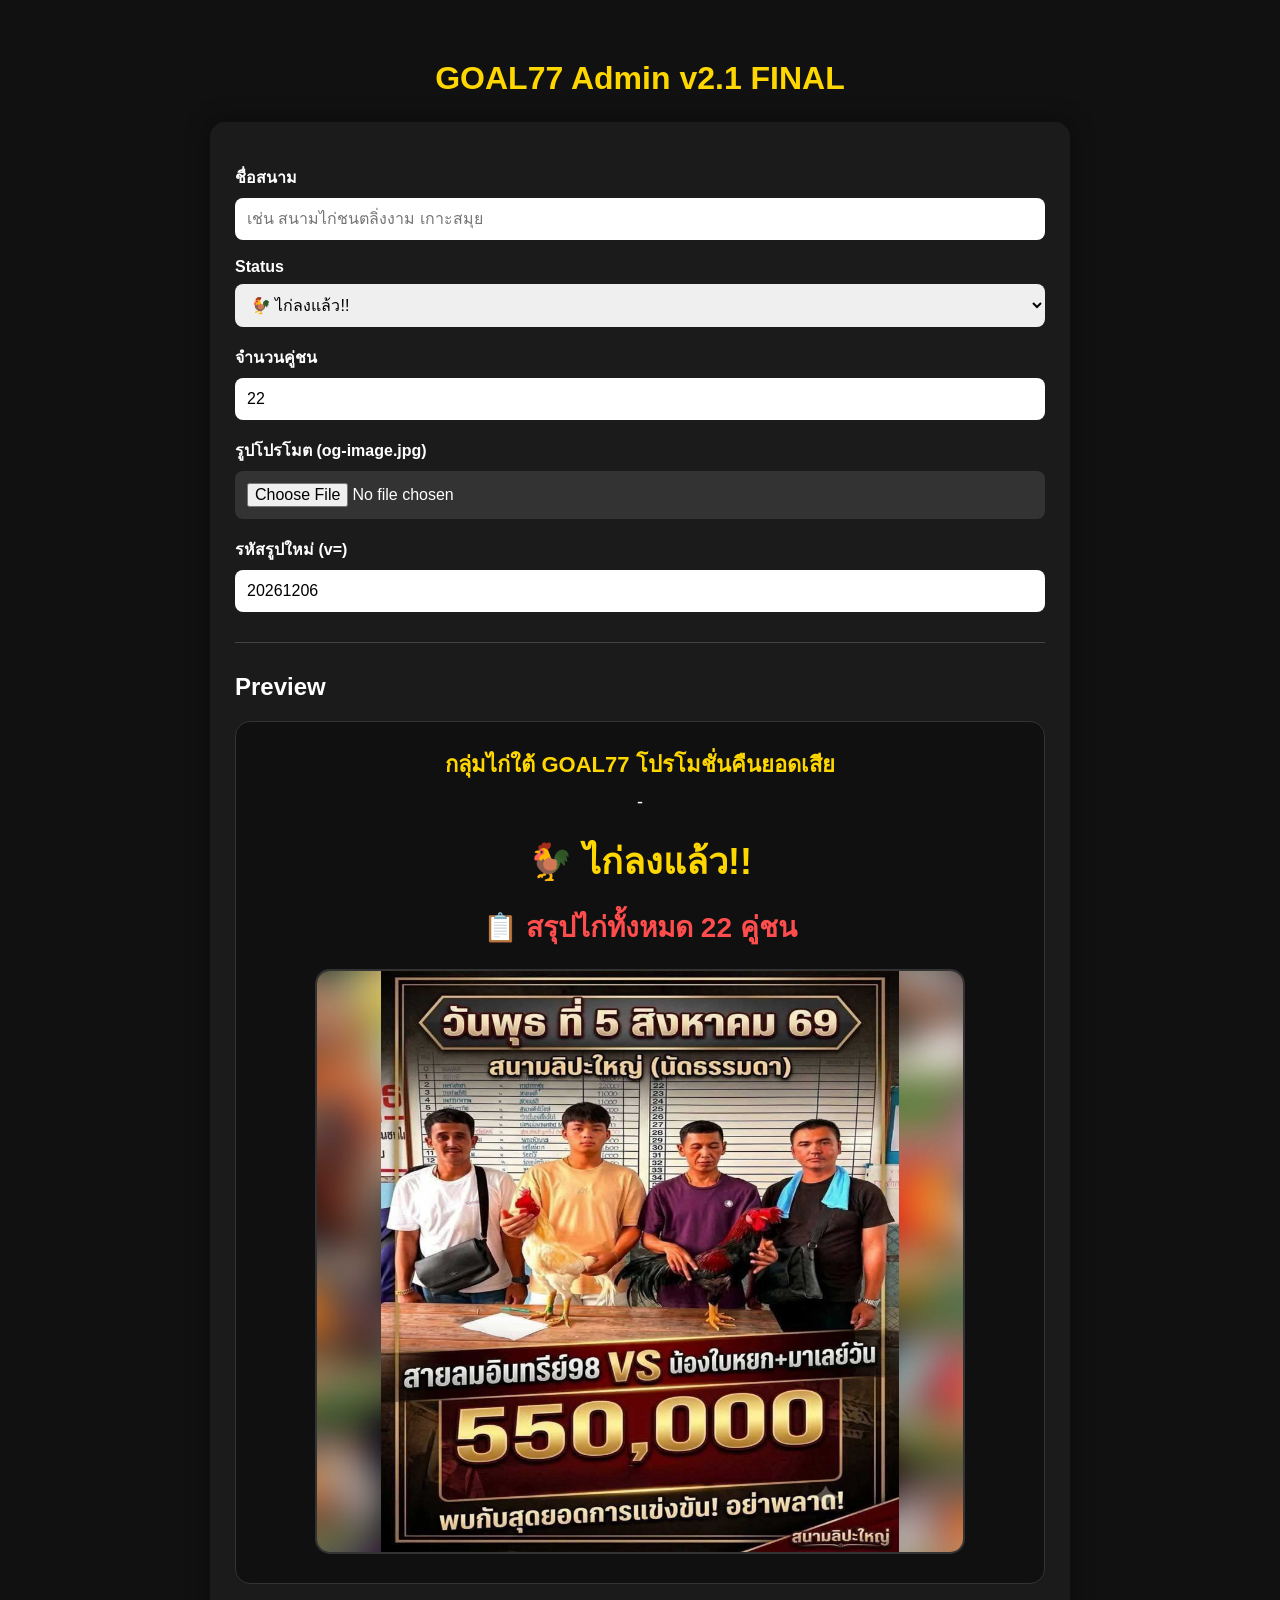
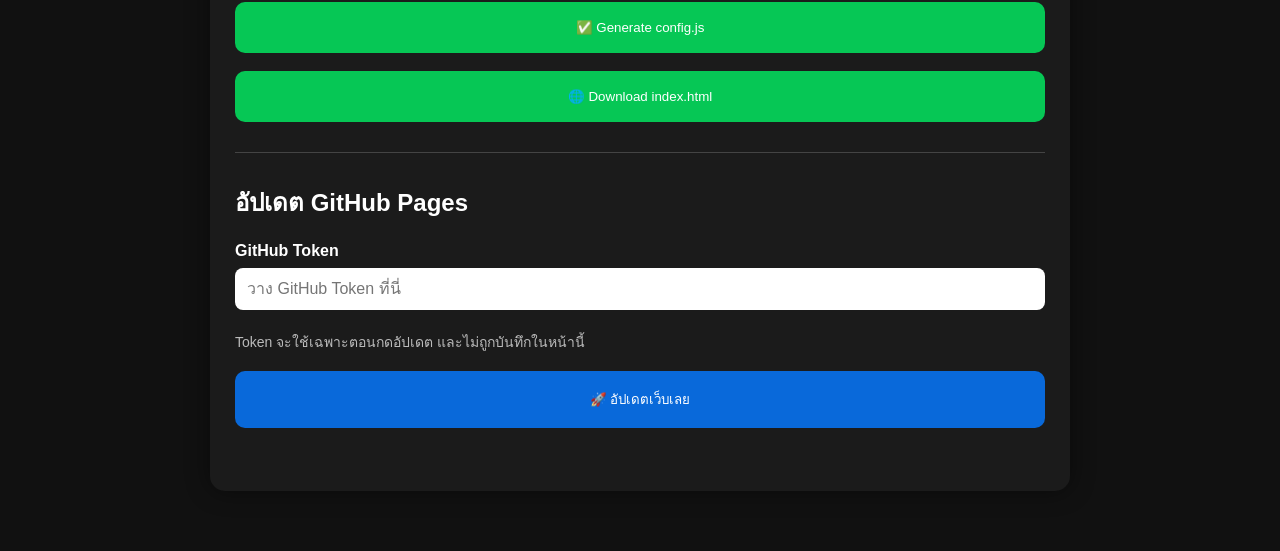
==== commit 6aef0e82: "Add files via upload" ====
--- a/admin.html
+++ b/admin.html
@@ -1,126 +1,207 @@
 <!DOCTYPE html>
 <html lang="th">
 <head>
-
-    <meta charset="UTF-8">
-    <meta name="viewport" content="width=device-width, initial-scale=1.0">
-
-    <title>GOAL77 Admin v2.2 FINAL</title>
-
-    <link rel="stylesheet" href="admin.css">
-
+  <meta charset="UTF-8">
+  <meta name="viewport" content="width=device-width, initial-scale=1.0">
+  <title>GOAL77 Admin v2.1 FINAL</title>
+  <style>
+    * { box-sizing: border-box; }
+    body { margin: 0; background: #111; color: #fff; font-family: "Segoe UI", Tahoma, sans-serif; }
+    .container { width: min(900px, 100%); margin: 40px auto; padding: 20px; }
+    h1 { color: #ffd700; text-align: center; margin: 0 0 25px; }
+    .card { padding: 25px; border-radius: 15px; background: #1b1b1b; box-shadow: 0 0 25px rgba(0,0,0,.45); }
+    label { display: block; margin: 18px 0 8px; font-weight: 700; }
+    input, select { width: 100%; padding: 12px; border: 0; border-radius: 8px; font: inherit; }
+    input[type=file] { background: #333; color: #fff; }
+    hr { margin: 30px 0; border: 0; border-top: 1px solid #444; }
+    .preview { margin-top: 14px; padding: 25px; text-align: center; border: 1px solid #333; border-radius: 15px; background: #101010; }
+    .preview-brand { margin: 0 0 10px; color: #ffd700; font-size: 22px; font-weight: 700; }
+    .preview-stadium { margin: 0 0 20px; font-size: 18px; }
+    #previewStatus { margin: 0 0 15px; color: #ffd700; font-size: clamp(26px, 4vw, 36px); }
+    #previewPairs { margin: 0 0 20px; color: #ff4d4d; font-size: clamp(20px, 3vw, 28px); }
+    #previewImage { width: 100%; max-width: 650px; border: 2px solid #333; border-radius: 15px; }
+    button { width: 100%; margin-top: 18px; padding: 18px; color: #fff; border: 0; border-radius: 10px; background: #06c755; font: 700 20px inherit; cursor: pointer; }
+    button:hover { background: #05a84a; }
+    .publish { background: #0969da; }
+    .publish:hover { background: #0756b1; }
+    .help { margin: 22px 0 0; color: #bbb; font-size: 14px; line-height: 1.5; }
+    #publishStatus { min-height: 24px; margin: 14px 0 0; text-align: center; color: #ffd700; font-weight: 700; }
+    #publishStatus a { display: inline-block; margin-top: 8px; color: #fff; text-decoration: underline; }
+  </style>
 </head>
-
 <body>
-
-<div class="container">
-
-    <h1>🐓 GOAL77 Admin v2.2 FINAL</h1>
-
-    <div class="card">
-
-        <label>ชื่อสนาม</label>
-
-        <input
-            type="text"
-            id="stadium"
-            placeholder="เช่น สนามไก่ชนหลานตาแหล้ม">
-
-        <label>Status</label>
-
-        <select id="status">
-
-            <option value="1">
-                🐣 ไก่กำลังเคียง
-            </option>
-
-            <option value="2">
-                🐥 ตอนนี้เคียงได้ XX คู่ มีเคียงเพิ่ม
-            </option>
-
-            <option value="3">
-                ✅ สรุปไก่ทั้งหมด XX คู่ !!!
-            </option>
-
-            <option value="4" selected>
-                🐓 ไก่ลงแล้ว!!
-            </option>
-
-        </select>
-
-        <label>จำนวนคู่ชน</label>
-
-        <input
-            type="number"
-            id="pairs"
-            value="22">
-
-        <label>Poster (og-image.jpg)</label>
-
-        <input
-            type="file"
-            id="image"
-            accept="image/*">
-
-        <label>Version (v=)</label>
-
-        <input
-            type="text"
-            id="imageVersion">
-
-        <hr>
-
-        <h2>Preview</h2>
-
-        <div class="preview">
-
-            <div class="preview-brand">
-                กลุ่มไก่ใต้ GOAL77 โปรโมชั่นคืนยอดเสีย
-            </div>
-
-            <div
-                id="previewStadium"
-                class="preview-stadium">
-            </div>
-
-            <h2 id="previewStatus"></h2>
-
-            <img
-                id="previewImage"
-                src="og-image.jpg">
-
-        </div>
-
-        <hr>
-
-        <h2>GitHub</h2>
-
-        <input
-            type="password"
-            id="githubToken"
-            placeholder="GitHub Personal Access Token">
-
-        <button
-            id="publish"
-            class="publish">
-
-            🚀 Publish
-
-        </button>
-
-        <div id="progress"></div>
-
-        <div id="publishLog"></div>
-
+  <main class="container">
+    <h1>GOAL77 Admin v2.1 FINAL</h1>
+    <section class="card">
+      <label for="stadium">ชื่อสนาม</label>
+      <input type="text" id="stadium" placeholder="เช่น สนามไก่ชนตลิ่งงาม เกาะสมุย">
+
+      <label for="status">Status</label>
+      <select id="status">
+        <option value="1">🐣 ไก่กำลังเคียง</option>
+        <option value="2">🐥 ตอนนี้เคียงได้...คู่ มีเคียงเพิ่ม</option>
+        <option value="3" selected>🐓 ไก่ลงแล้ว!!</option>
+      </select>
+
+      <label for="pairs">จำนวนคู่ชน</label>
+      <input type="number" id="pairs" min="0" value="22">
+
+      <label for="image">รูปโปรโมต (og-image.jpg)</label>
+      <input type="file" id="image" accept="image/*">
+
+      <label for="imageVersion">รหัสรูปใหม่ (v=)</label>
+      <input type="text" id="imageVersion" placeholder="เช่น 20260804 หรือ 20260804-2">
+
+      <hr>
+      <h2>Preview</h2>
+      <div class="preview">
+        <p class="preview-brand">กลุ่มไก่ใต้ GOAL77 โปรโมชั่นคืนยอดเสีย</p>
+        <p id="previewStadium" class="preview-stadium">-</p>
+        <h3 id="previewStatus">🐓 ไก่ลงแล้ว!!</h3>
+        <h4 id="previewPairs">📋 สรุปไก่ทั้งหมด 22 คู่ชน</h4>
+        <img id="previewImage" src="og-image.jpg" alt="Preview">
+      </div>
+      <button type="button" id="generate">✅ Generate config.js</button>
+      <button type="button" id="downloadIndex">🌐 Download index.html</button>
+      <hr>
+      <h2>อัปเดต GitHub Pages</h2>
+      <label for="githubToken">GitHub Token</label>
+      <input type="password" id="githubToken" autocomplete="off" placeholder="วาง GitHub Token ที่นี่">
+      <p class="help">Token จะใช้เฉพาะตอนกดอัปเดต และไม่ถูกบันทึกในหน้านี้</p>
+      <button type="button" id="publish" class="publish">🚀 อัปเดตเว็บเลย</button>
+      <p id="publishStatus" role="status" aria-live="polite"></p>
+    </section>
+  </main>
+
+  <script>
+    (() => {
+      "use strict";
+      const $ = (id) => document.getElementById(id);
+      const stadium = $("stadium"), status = $("status"), pairs = $("pairs"), image = $("image");
+      const version = $("imageVersion"), previewStadium = $("previewStadium"), previewStatus = $("previewStatus");
+      const previewPairs = $("previewPairs"), previewImage = $("previewImage");
+
+      function bangkokDate() {
+        const p = new Intl.DateTimeFormat("en-CA", { timeZone: "Asia/Bangkok", year: "numeric", month: "2-digit", day: "2-digit" })
+          .formatToParts(new Date()).reduce((o, x) => (x.type !== "literal" && (o[x.type] = x.value), o), {});
+        return p.year + p.month + p.day;
+      }
+      version.value = bangkokDate();
+      function data() { return { stadium: stadium.value.trim(), status: Number(status.value), pairs: Math.max(0, parseInt(pairs.value, 10) || 0), imageVersion: version.value.trim() || bangkokDate() }; }
+      function statusText(d) { return d.status === 1 ? "🐣 ไก่กำลังเคียง" : d.status === 2 ? `🐥 ตอนนี้เคียงได้ ${d.pairs} คู่ มีเคียงเพิ่ม` : "🐓 ไก่ลงแล้ว!!"; }
+      function updatePreview() {
+        const d = data(); previewStadium.textContent = d.stadium || "-"; previewStatus.textContent = statusText(d);
+        previewPairs.hidden = d.status !== 3; previewPairs.textContent = `📋 สรุปไก่ทั้งหมด ${d.pairs} คู่ชน`;
+      }
+      function download(name, text, type) {
+        const url = URL.createObjectURL(new Blob([text], { type })), a = document.createElement("a");
+        a.href = url; a.download = name; document.body.append(a); a.click(); a.remove(); setTimeout(() => URL.revokeObjectURL(url), 1000);
+      }
+      function js(value) { return JSON.stringify(value).replace(/</g, "\\u003c"); }
+      function config(d) { return `const DATA = {\n  brand: ${js("กลุ่มไก่ใต้ GOAL77 โปรโมชั่นคืนยอดเสีย")},\n  stadium: ${js(d.stadium)},\n  pairs: ${d.pairs},\n  status: ${d.status},\n  image: "og-image.jpg",\n  logo: "logo.png",\n  line: "https://lin.ee/Lklfa53"\n};\n`; }
+      function escapeHtml(value) { return String(value || "").replace(/&/g,"&amp;").replace(/</g,"&lt;").replace(/>/g,"&gt;").replace(/\"/g,"&quot;").replace(/'/g,"&#39;"); }
+      function indexHtml(d) {
+        const brand = "กลุ่มไก่ใต้ GOAL77 โปรโมชั่นคืนยอดเสีย", site = "https://guckoishiii.github.io/goal77/";
+        const title = statusText(d), description = d.stadium || brand, e = escapeHtml, imageUrl = site + "og-image.jpg?v=" + encodeURIComponent(d.imageVersion);
+        return `<!DOCTYPE html>
+<html lang="th">
+<head>
+  <meta charset="UTF-8">
+  <meta name="viewport" content="width=device-width, initial-scale=1.0">
+  <title>${e(brand)}</title>
+  <meta name="description" content="${e(description)}">
+  <meta property="og:type" content="website">
+  <meta property="og:title" content="${e(title)}">
+  <meta property="og:description" content="${e(description)}">
+  <meta property="og:image" content="${e(imageUrl)}">
+  <meta property="og:url" content="${site}">
+  <meta name="twitter:card" content="summary_large_image">
+  <meta name="twitter:title" content="${e(title)}">
+  <meta name="twitter:description" content="${e(description)}">
+  <meta name="twitter:image" content="${e(imageUrl)}">
+  <link rel="stylesheet" href="style.css">
+</head>
+<body>
+  <div class="wrap">
+    <img src="logo.png" class="logo" alt="GOAL77 Logo">
+    <p class="brand" id="brand"></p><p class="location" id="stadium"></p>
+    <h1 id="status"></h1><h2 id="pairs"></h2>
+    <img id="poster" class="poster" alt="Poster">
+    <a id="line" class="btn">📲 เข้ากลุ่ม LINE</a>
+    <div class="info-box">
+      <h2>🔥 กลุ่มไก่ใต้ GOAL77 โปรโมชั่นคืนยอดเสีย 🔥</h2>
+      <div class="notice">💥 ภาพชัดระดับ <b>HD</b> มีราคากลางอากาศ ยิงสดส่งตรงจากสังเวียน 💥</div>
+      <div class="promo-card"><h3>🎁 โปรโมชั่นคืนยอดเสีย 5% - 15%</h3><div class="promo-item"><span>เสีย 3,000 บาทขึ้นไป</span><strong>รับคืน 5%</strong></div><div class="promo-item"><span>เสีย 10,000 บาทขึ้นไป</span><strong>รับคืน 10%</strong></div><div class="promo-item"><span>เสีย 20,000 บาทขึ้นไป</span><strong>รับคืน 15%</strong></div></div>
+      <div class="promo-card"><h3>🎁 โปรโมชั่นแนะนำเพื่อน</h3><div class="promo-item"><span>รับค่าแนะนำ</span><strong>10%</strong></div></div>
+      <div class="promo-card"><h3>🎁 กิจกรรมพิเศษ</h3><div class="promo-item"><span>ทายคู่ไก่</span><strong>โบนัส 500 บาท</strong></div></div>
     </div>
-
-</div>
-
-<script src="template.js"></script>
-
-<script src="github.js"></script>
-
-<script src="admin.js"></script>
-
+  </div>
+  <script src="config.js"><\/script>
+  <script>
+    (function () {
+      var d = DATA, pairsEl = document.getElementById("pairs"), text = "";
+      document.getElementById("brand").textContent = d.brand; document.getElementById("stadium").textContent = d.stadium;
+      document.getElementById("poster").src = d.image; document.getElementById("poster").alt = d.brand; document.getElementById("line").href = d.line;
+      if (Number(d.status) === 1) { text = "🐣 ไก่กำลังเคียง"; pairsEl.hidden = true; }
+      else if (Number(d.status) === 2) { text = "🐥 ตอนนี้เคียงได้ " + d.pairs + " คู่ มีเคียงเพิ่ม"; pairsEl.hidden = true; }
+      else { text = "🐓 ไก่ลงแล้ว!!"; pairsEl.textContent = "📋 สรุปไก่ทั้งหมด " + d.pairs + " คู่ชน"; }
+      document.getElementById("status").textContent = text;
+    }());
+  <\/script>
+</body>
+</html>`;
+      }
+      [stadium, status, pairs, version].forEach(x => { x.addEventListener("input", updatePreview); x.addEventListener("change", updatePreview); });
+      image.addEventListener("change", () => { const file = image.files[0]; if (file) previewImage.src = URL.createObjectURL(file); });
+      $("generate").addEventListener("click", () => download("config.js", config(data()), "text/javascript;charset=utf-8"));
+      $("downloadIndex").addEventListener("click", () => download("index.html", indexHtml(data()), "text/html;charset=utf-8"));
+      function base64FromBytes(bytes) {
+        const chunkSize = 0x8000; let binary = "";
+        for (let offset = 0; offset < bytes.length; offset += chunkSize) binary += String.fromCharCode(...bytes.subarray(offset, offset + chunkSize));
+        return btoa(binary);
+      }
+      function base64FromText(text) { return base64FromBytes(new TextEncoder().encode(text)); }
+      async function getFileSha(path, token) {
+        const response = await fetch(`https://api.github.com/repos/guckoishiii/goal77/contents/${path}?ref=main`, { headers: { Authorization: `Bearer ${token}`, Accept: "application/vnd.github+json" } });
+        if (response.status === 404) return undefined;
+        if (!response.ok) throw new Error(`GitHub อ่าน ${path} ไม่สำเร็จ`);
+        return (await response.json()).sha;
+      }
+      async function putFile(path, content, token) {
+        const sha = await getFileSha(path, token);
+        const response = await fetch(`https://api.github.com/repos/guckoishiii/goal77/contents/${path}`, {
+          method: "PUT",
+          headers: { Authorization: `Bearer ${token}`, Accept: "application/vnd.github+json", "Content-Type": "application/json" },
+          body: JSON.stringify({ message: "Update GOAL77 from Admin", branch: "main", content, ...(sha ? { sha } : {}) })
+        });
+        if (!response.ok) {
+          const detail = await response.json().catch(() => ({}));
+          throw new Error(detail.message || `GitHub อัปโหลด ${path} ไม่สำเร็จ`);
+        }
+      }
+      $("publish").addEventListener("click", async () => {
+        const token = $("githubToken").value.trim(), statusBox = $("publishStatus"), button = $("publish"), selectedImage = image.files[0];
+        if (!token) { statusBox.textContent = "กรุณาวาง GitHub Token ก่อน"; return; }
+        if (!selectedImage) { statusBox.textContent = "กรุณาเลือกรูป og-image.jpg ก่อนอัปเดต"; return; }
+        button.disabled = true;
+        statusBox.textContent = "กำลังอัปโหลดรูปและอัปเดตหน้าเว็บ…";
+        try {
+          const d = data();
+          await putFile("og-image.jpg", base64FromBytes(new Uint8Array(await selectedImage.arrayBuffer())), token);
+          await putFile("config.js", base64FromText(config(d)), token);
+          await putFile("index.html", base64FromText(indexHtml(d)), token);
+          statusBox.replaceChildren(
+            document.createTextNode("อัปเดตสำเร็จ! รอ GitHub Pages ประมาณ 1–2 นาที"),
+            document.createElement("br"),
+            Object.assign(document.createElement("a"), { href: "https://guckoishiii.github.io/goal77/", target: "_blank", rel: "noopener noreferrer", textContent: "เปิดหน้าเว็บจริง ↗" })
+          );
+          $("githubToken").value = "";
+        } catch (error) {
+          statusBox.textContent = `อัปเดตไม่สำเร็จ: ${error.message}`;
+        } finally { button.disabled = false; }
+      });
+      updatePreview();
+    })();
+  </script>
 </body>
 </html>
--- a/style.css
+++ b/style.css
@@ -0,0 +1,400 @@
+/* ======================================
+   GOAL77 Landing Page Final
+====================================== */
+
+*{
+    margin:0;
+    padding:0;
+    box-sizing:border-box;
+}
+
+body{
+    font-family:"Segoe UI",Tahoma,sans-serif;
+    color:#fff;
+
+    background:
+        linear-gradient(rgba(0,0,0,.45),rgba(0,0,0,.80)),
+        url("background.jpg");
+
+    background-size:cover;
+    background-position:center;
+    background-repeat:no-repeat;
+    background-attachment:fixed;
+}
+
+.wrap{
+
+    width:100%;
+    max-width:950px;
+
+    margin:40px auto;
+
+    text-align:center;
+
+    padding:45px 25px;
+
+    background:rgba(0,0,0,.30);
+
+    backdrop-filter:blur(8px);
+
+    border-radius:25px;
+
+    border:1px solid rgba(255,255,255,.08);
+
+    box-shadow:
+        0 0 40px rgba(0,0,0,.55);
+
+}
+
+/* ==========================
+   LOGO
+========================== */
+
+.logo{
+
+    width:220px;
+
+    max-width:70%;
+
+    display:block;
+
+    margin:0 auto 20px;
+
+    filter:drop-shadow(0 8px 20px rgba(0,0,0,.55));
+
+}
+
+/* ==========================
+   TEXT
+========================== */
+
+.brand{
+
+    color:#FFD700;
+
+    font-size:30px;
+
+    font-weight:bold;
+
+    margin-bottom:12px;
+
+    text-shadow:
+        0 0 12px rgba(255,215,0,.7);
+
+}
+
+.location{
+
+    font-size:21px;
+
+    color:#ffffff;
+
+    margin-bottom:25px;
+
+}
+
+h1{
+
+    color:#FFD700;
+
+    font-size:72px;
+
+    margin-bottom:10px;
+
+    text-shadow:
+        0 0 18px rgba(255,180,0,.8),
+        3px 3px 8px #000;
+
+}
+
+h2{
+
+    color:#ff4d4d;
+
+    font-size:64px;
+
+    margin-bottom:35px;
+
+    text-shadow:
+        0 0 18px rgba(255,0,0,.8),
+        3px 3px 8px #000;
+
+}
+
+/* ==========================
+   POSTER
+========================== */
+
+.poster{
+
+    width:100%;
+
+    max-width:820px;
+
+    display:block;
+
+    margin:0 auto 45px;
+
+    border-radius:20px;
+
+    border:3px solid rgba(255,255,255,.15);
+
+    box-shadow:
+        0 15px 40px rgba(0,0,0,.65);
+
+}
+
+/* ==========================
+   BUTTON
+========================== */
+
+.btn{
+
+    display:inline-block;
+
+    background:#06C755;
+
+    color:#fff;
+
+    text-decoration:none;
+
+    font-size:28px;
+
+    font-weight:bold;
+
+    padding:20px 65px;
+
+    border-radius:14px;
+
+    transition:.25s;
+
+    box-shadow:
+        0 0 25px rgba(6,199,85,.45);
+
+}
+
+.btn:hover{
+
+    transform:translateY(-3px) scale(1.04);
+
+    box-shadow:
+        0 0 35px rgba(6,199,85,.8);
+
+}
+
+/* ==========================
+   PROMOTION
+========================== */
+
+.info-box{
+
+    max-width:900px;
+
+    margin:60px auto 20px;
+
+    background:rgba(0,0,0,.65);
+
+    border:2px solid rgba(255,215,0,.30);
+
+    border-radius:20px;
+
+    padding:35px;
+
+    text-align:left;
+
+    box-shadow:
+        0 0 30px rgba(0,0,0,.40);
+
+}
+
+.info-box h2{
+
+    text-align:center;
+
+    color:#FFD700;
+
+    font-size:36px;
+
+    margin-bottom:25px;
+
+}
+
+.notice{
+
+    background:#a00000;
+
+    color:#fff;
+
+    padding:18px;
+
+    border-radius:12px;
+
+    text-align:center;
+
+    font-size:21px;
+
+    font-weight:bold;
+
+    margin-bottom:30px;
+
+}
+
+.promo-card{
+
+    background:rgba(255,255,255,.05);
+
+    border-left:5px solid #FFD700;
+
+    padding:20px;
+
+    border-radius:12px;
+
+    margin-bottom:25px;
+
+}
+
+.promo-card h3{
+
+    color:#FFD700;
+
+    font-size:28px;
+
+    margin-bottom:15px;
+
+}
+
+.promo-item{
+
+    display:flex;
+
+    justify-content:space-between;
+
+    align-items:center;
+
+    padding:12px 0;
+
+    border-bottom:1px solid rgba(255,255,255,.10);
+
+    font-size:20px;
+
+}
+
+.promo-item:last-child{
+
+    border-bottom:none;
+
+}
+
+.promo-item strong{
+
+    color:#00ff84;
+
+    font-size:24px;
+
+}
+
+/* ==========================
+   MOBILE
+========================== */
+
+@media(max-width:768px){
+
+.wrap{
+
+    margin:20px;
+
+    padding:25px 15px;
+
+}
+
+.logo{
+
+    width:170px;
+
+}
+
+.brand{
+
+    font-size:22px;
+
+}
+
+.location{
+
+    font-size:17px;
+
+}
+
+h1{
+
+    font-size:46px;
+
+}
+
+h2{
+
+    font-size:40px;
+
+}
+
+.poster{
+
+    max-width:100%;
+
+    border-radius:15px;
+
+}
+
+.btn{
+
+    width:100%;
+
+    font-size:22px;
+
+    padding:18px;
+
+}
+
+.info-box{
+
+    padding:20px;
+
+}
+
+.info-box h2{
+
+    font-size:25px;
+
+}
+
+.notice{
+
+    font-size:17px;
+
+}
+
+.promo-card h3{
+
+    font-size:21px;
+
+}
+
+.promo-item{
+
+    flex-direction:column;
+
+    align-items:flex-start;
+
+    gap:6px;
+
+    font-size:17px;
+
+}
+
+.promo-item strong{
+
+    font-size:21px;
+
+}
+
+}
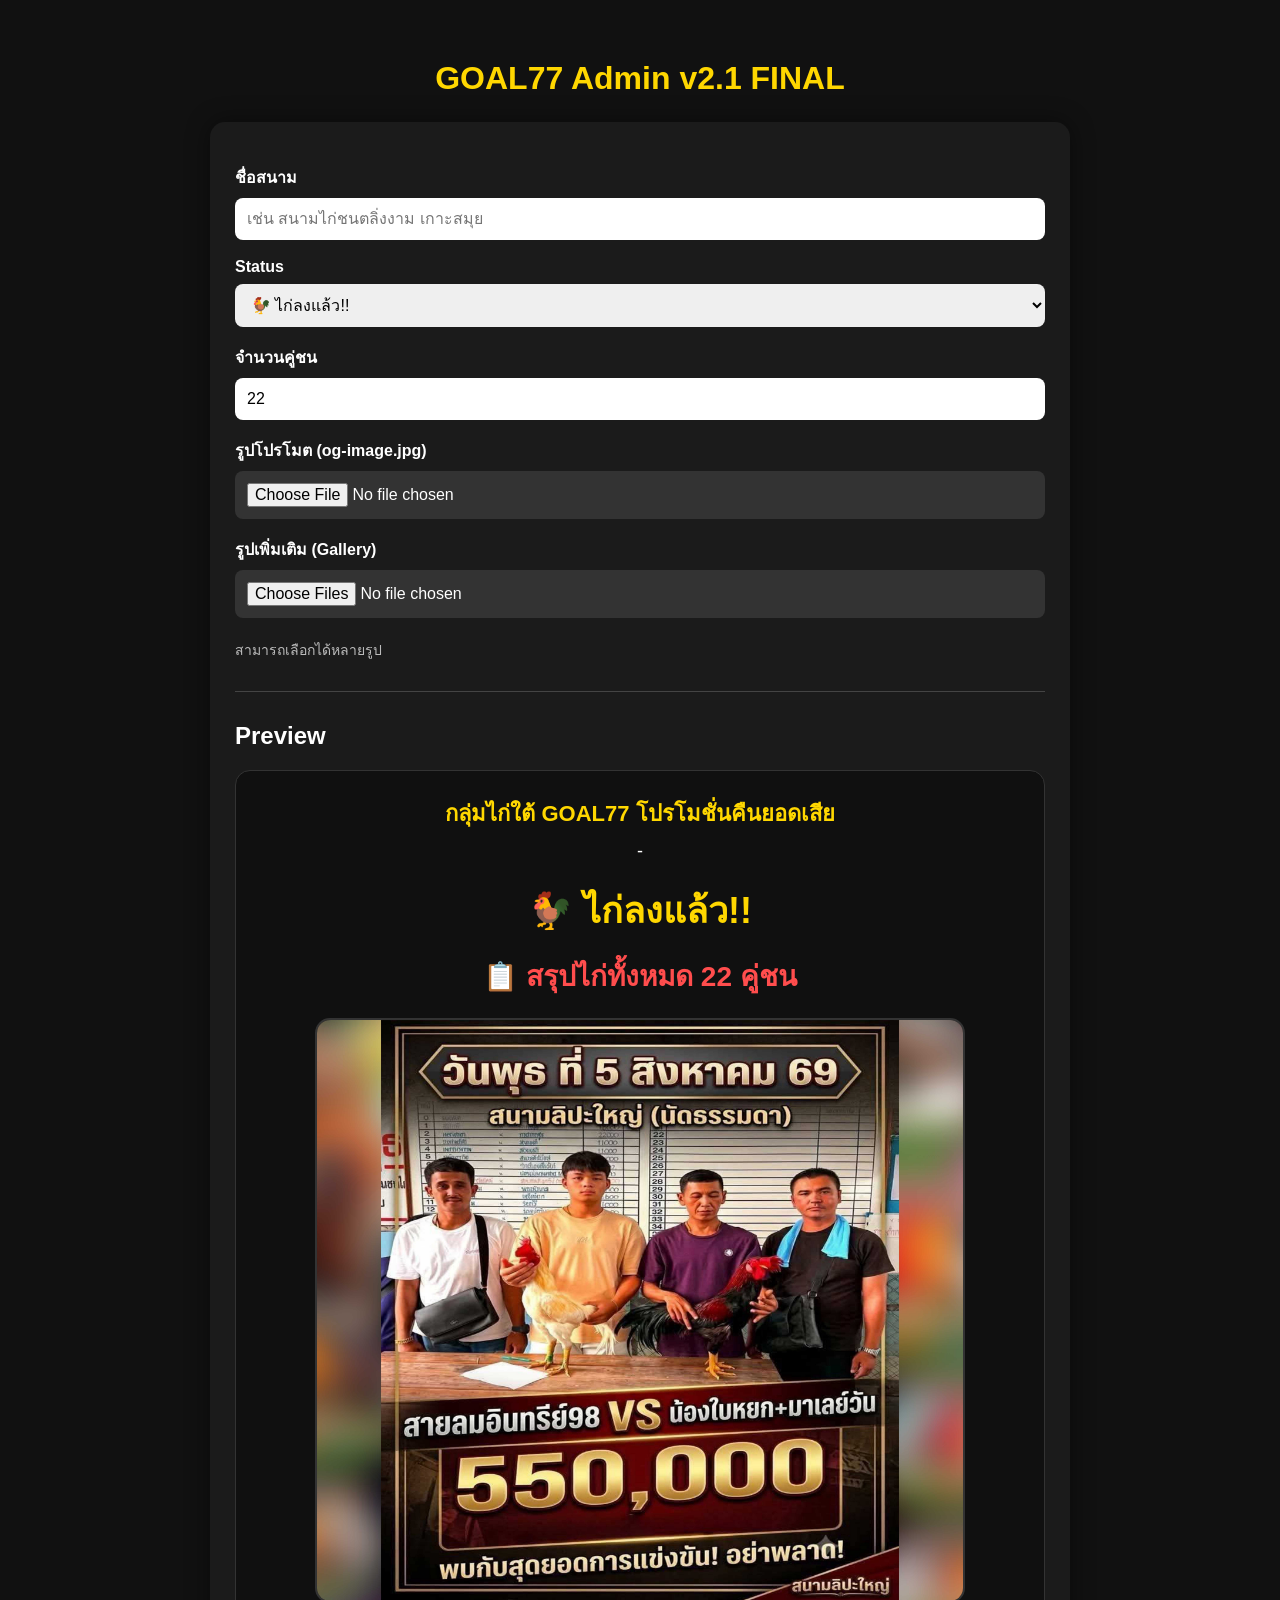
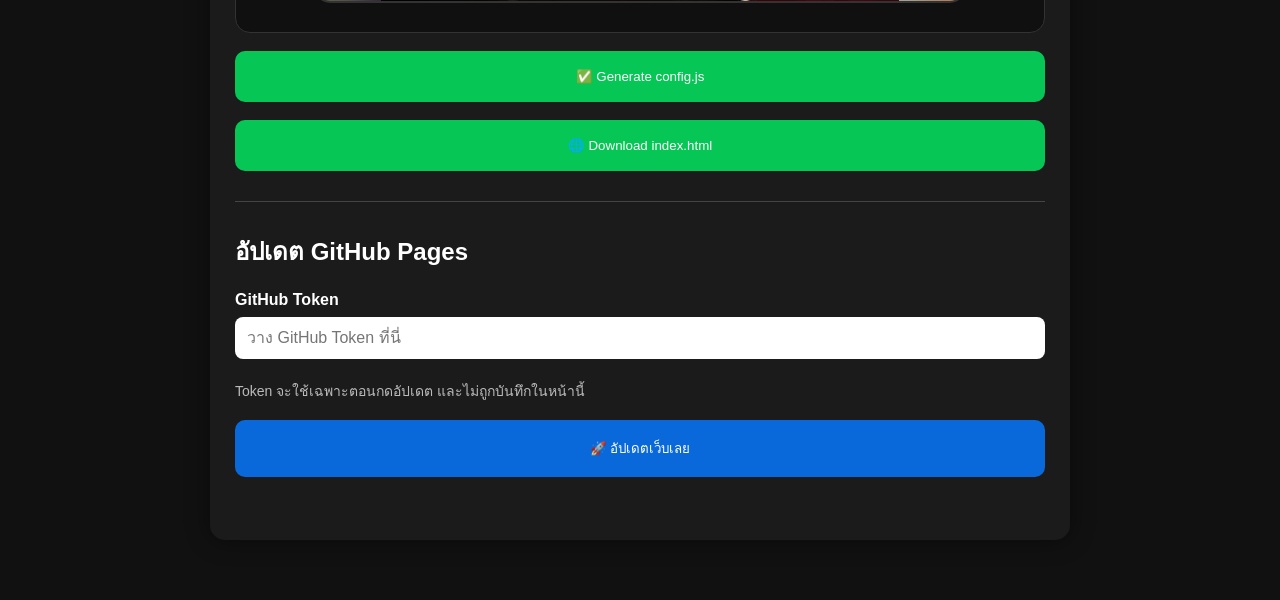
==== commit 3003ec2a: "Update admin.html" ====
--- a/admin.html
+++ b/admin.html
@@ -49,8 +49,21 @@
       <label for="image">รูปโปรโมต (og-image.jpg)</label>
       <input type="file" id="image" accept="image/*">
 
-      <label for="imageVersion">รหัสรูปใหม่ (v=)</label>
-      <input type="text" id="imageVersion" placeholder="เช่น 20260804 หรือ 20260804-2">
+     <label for="gallery">
+    รูปเพิ่มเติม (Gallery)
+</label>
+
+<input
+    type="file"
+    id="gallery"
+    accept="image/*"
+    multiple>
+
+<p class="help">
+    สามารถเลือกได้หลายรูป
+</p>
+
+<div id="galleryPreview"></div>
 
       <hr>
       <h2>Preview</h2>
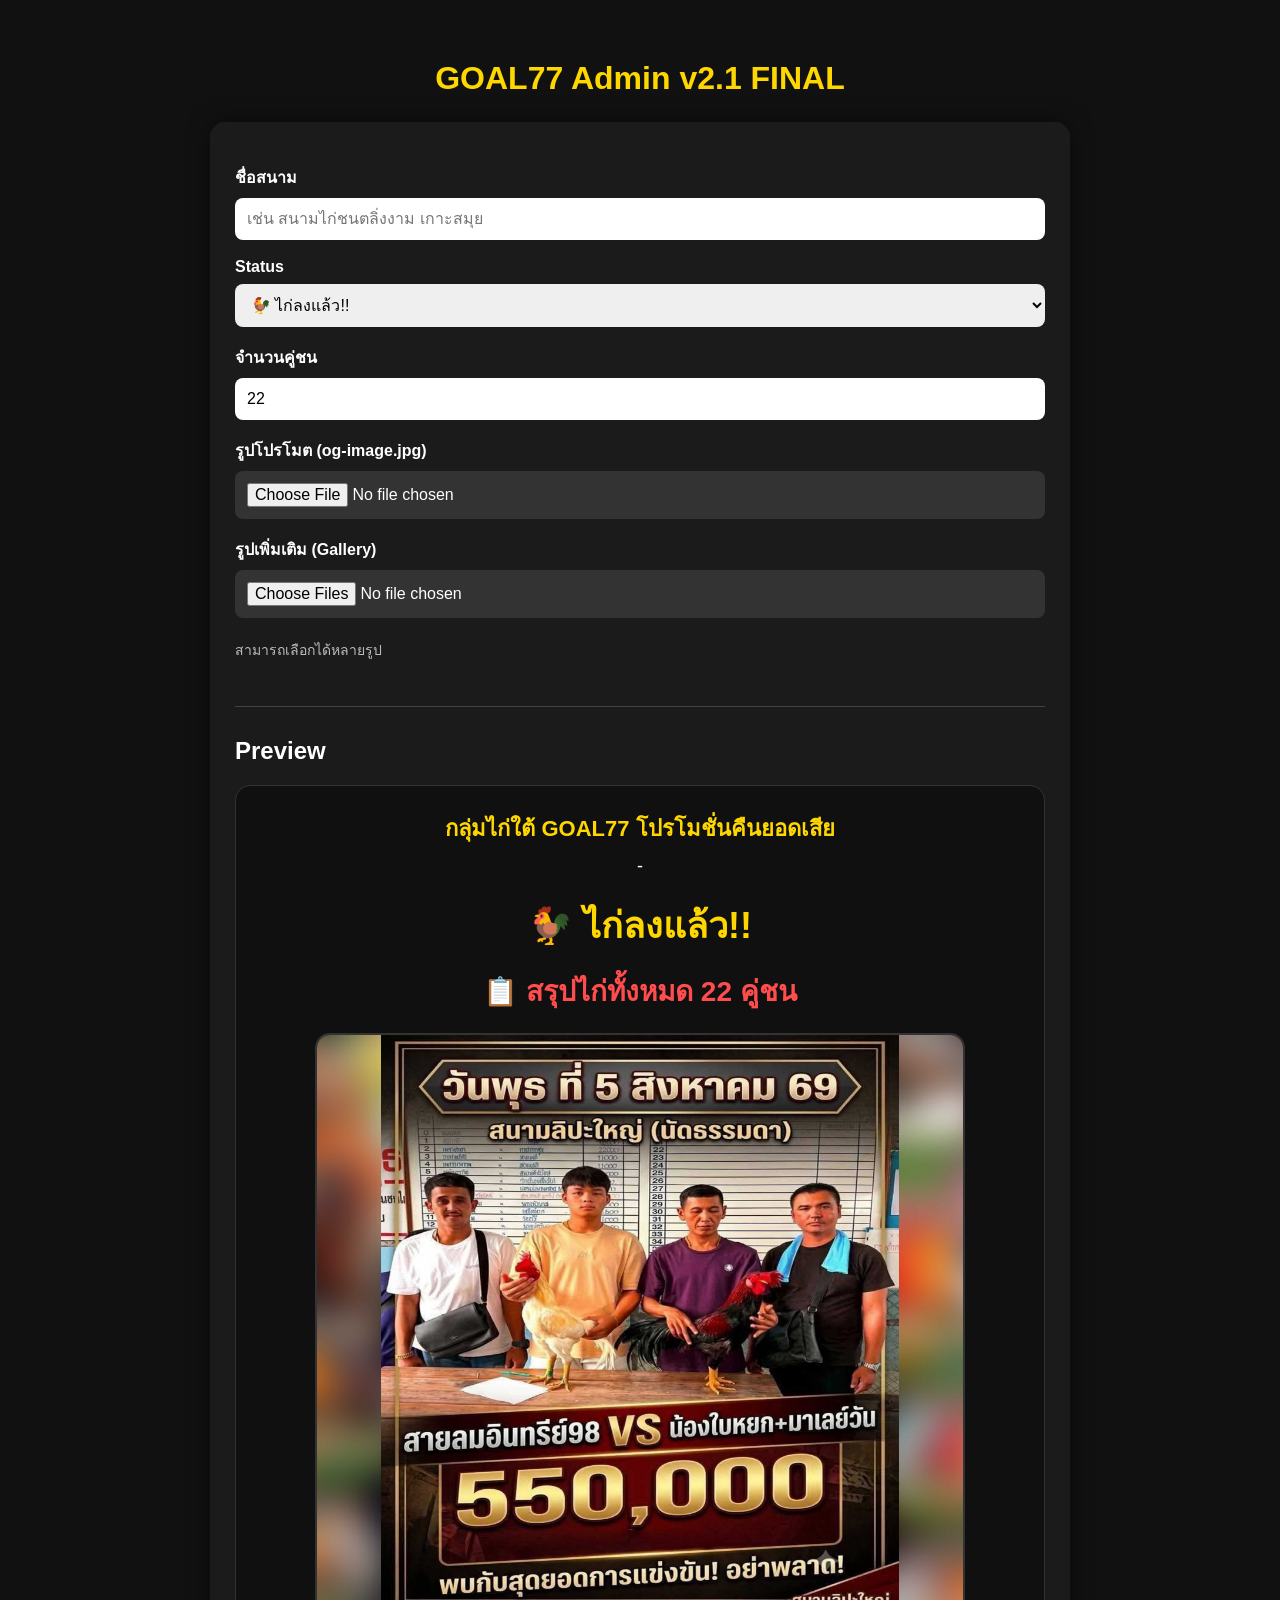
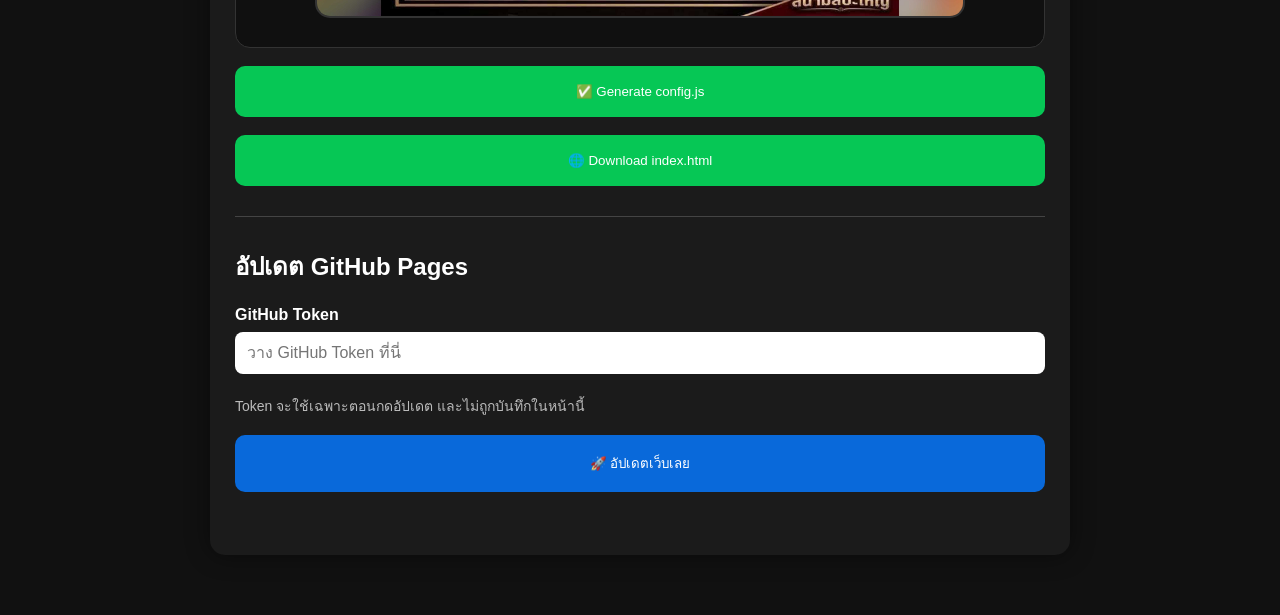
==== commit 57383480: "Update admin.html" ====
--- a/admin.html
+++ b/admin.html
@@ -27,6 +27,9 @@
     .help { margin: 22px 0 0; color: #bbb; font-size: 14px; line-height: 1.5; }
     #publishStatus { min-height: 24px; margin: 14px 0 0; text-align: center; color: #ffd700; font-weight: 700; }
     #publishStatus a { display: inline-block; margin-top: 8px; color: #fff; text-decoration: underline; }
+    .publish:hover { background: #0756b1; }
+#galleryPreview { display: grid; grid-template-columns: repeat(auto-fill, minmax(110px,1fr)); gap: 12px; margin-top: 15px; }
+#galleryPreview img { width: 100%; aspect-ratio: 1; object-fit: cover; border-radius: 10px; border: 2px solid #333; }
   </style>
 </head>
 <body>
